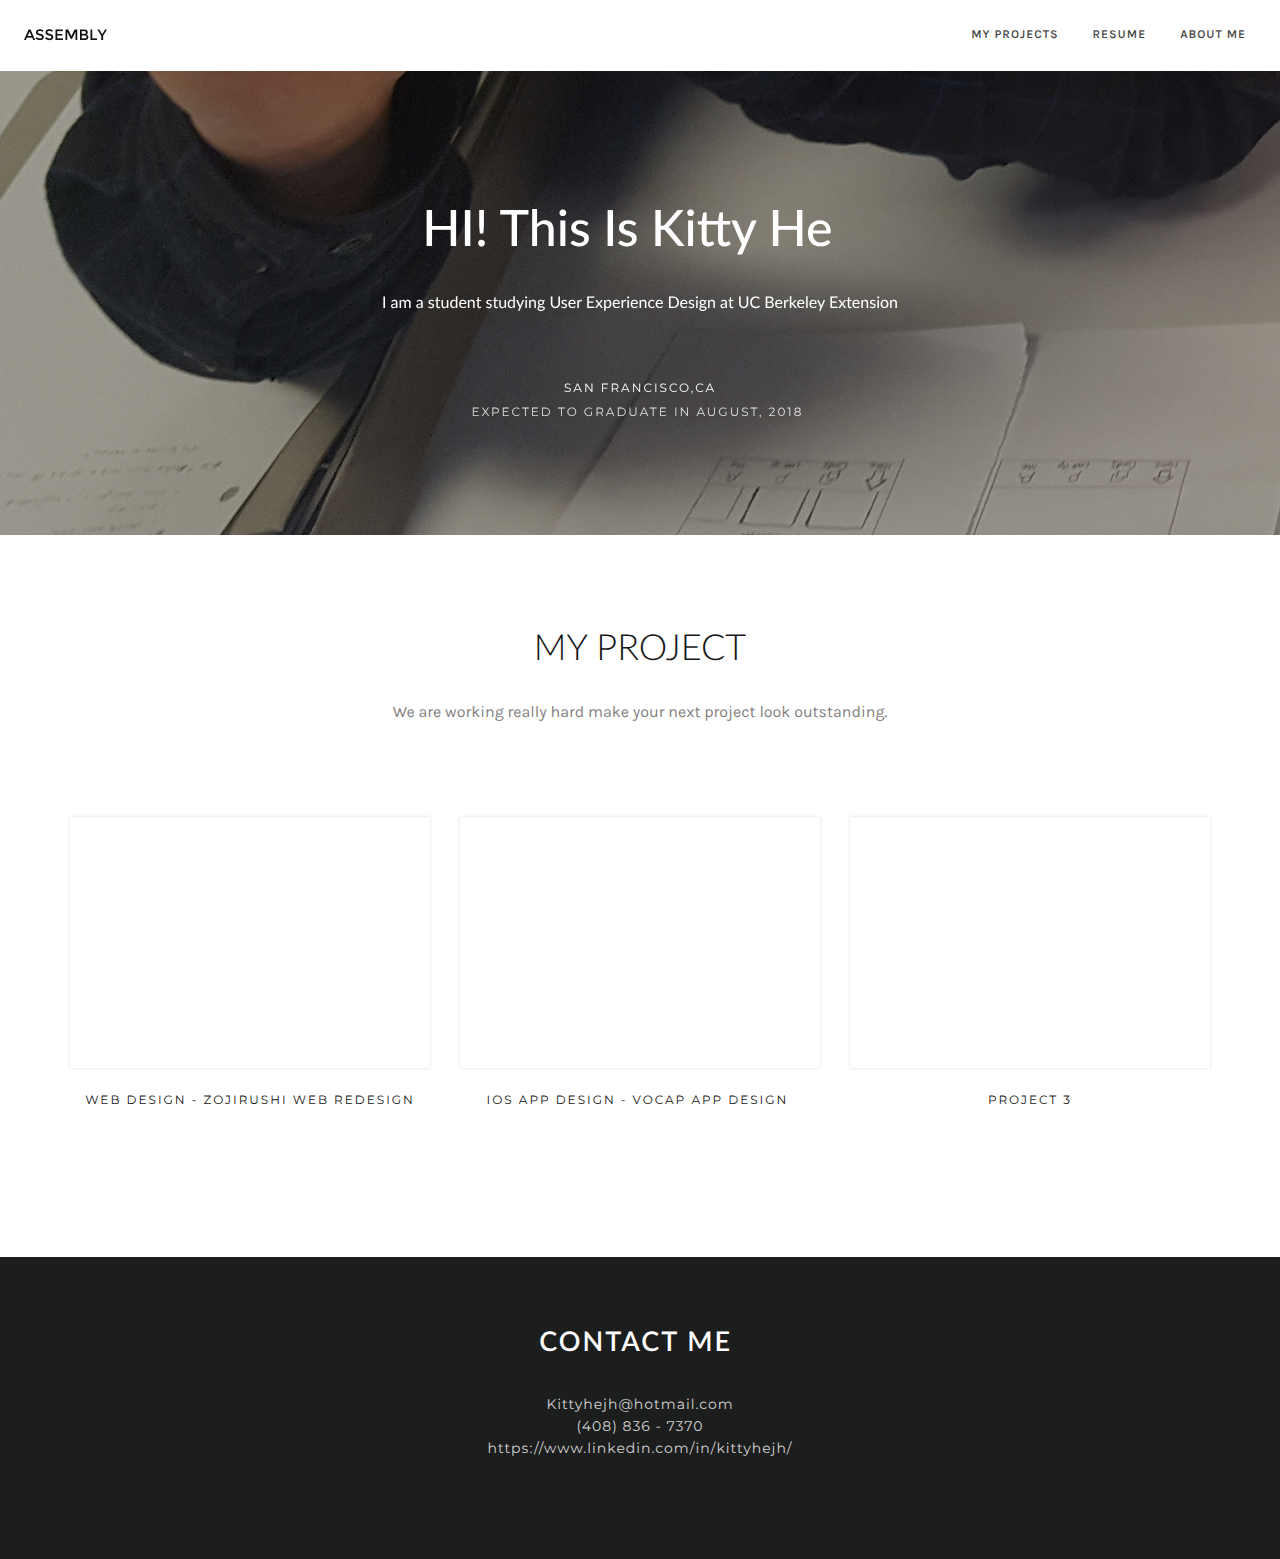
==== index.html @ 36c4c15c "[update]" ====
<!DOCTYPE html>
<html class="no-js" lang="en">
<head> 
  <meta charset="UTF-8">
  <meta content="IE=edge,chrome=1" http-equiv="X-UA-Compatible">
  <meta content="width=device-width, initial-scale=1, maximum-scale=1, user-scalable=0" name="viewport">
  <title>Your title</title>
  <!-- bootstrap css placed in /bootstrap folder -->
  <link rel="stylesheet" type="text/css" href="bootstrap/css/bootstrap.min.css" >
  <!-- animate.css for wow.js fonts -->
  <link rel="stylesheet" type="text/css" href="css/animate.css" >
  <!-- utility.css -->
  <link rel="stylesheet" type="text/css" href="css/utility.css">
  <!-- slideshow.css --> 
  <link rel="stylesheet" type="text/css" href="css/slideshow.css">
  <!-- style -->
  <link rel="stylesheet" type="text/css" href="css/style.css">
  <!-- usertweak -->
  <link rel="stylesheet" type="text/css" href="css/usertweak.css">
  <!-- custom code in below file -->
  <link rel="stylesheet" type="text/css" href="css/custom.css">
  <!-- ionicons -->
  <link rel="stylesheet" type="text/css" href="fonts/ionicons.css" >
  <!-- lightbox plugin -->
  <link rel="stylesheet" type="text/css" href="css/lightGallery.css" >
  <!-- google fonts --><link rel='stylesheet' type='text/css' href='https://fonts.googleapis.com/css?family=Montserrat%7CLato:400%7CMontserrat%7CKarla:400,700%7COswald:300,400%7CPlayfair+Display'>
 </head> 
 <body class='omg'> 


 <nav class="cntrl-nav navbar omg_component nav-light bg-white" style="display: block;">
    <div class="container-fluid">
      <!-- Brand and toggle get grouped for better mobile display -->

      <div class="navbar-header">
        <a class="navbar-toggle collapsed icon ion-navicon nav-collapse-icon" data-target="#mainmenu" data-toggle="collapse"></a> <a class="navbar-brand" href="index.html"><img alt="image" class="img-responsive" src="img/logob.png"></a>
      </div><!-- Collect the nav links, forms, and other content for toggling -->

      <div class="collapse navbar-collapse" id="mainmenu">
        <ul class="nav navbar-nav navbar-right">
         
          <li class="">
            <a href="#" class="">My projects&nbsp;</a>
          </li><li class="">
            <a href="#" class="">RESUME&nbsp;</a>
          </li><li class="">
            <a href="#" class="">aBOUT ME&nbsp;</a>
          </li>
        </ul>
      </div><!-- /.navbar-collapse -->
    </div><!-- /.container-fluid -->
  </nav>
 
 
 
 
 <section class="omg_component  color-white" style="position: relative; left: 0px; top: 0px;">
	<div class="bg-img parallax-content" style="background-image: url('img/user_uploads/1519805715-20171021_121331 (2).jpg');" data-omg-focuspoint-top="123.0625" data-omg-focuspoint-left="205" data-background="54% 67%" data-stellar-background-ratio="0.5">
		<div class="overlay">
			<div class="container">
			
				<div class="row">
				<div class="slideshow hide-dots" style=" left: 0px; top: 0px;"><div class="slide">
						
							<div class="col-md-8 padd-top-2x padd-bottom-2x  text-center col-md-offset-2">
							<h2 class="text-center title capitalize" data-gramm_id="84b1638e-0811-db4c-4275-2057fd412e77" data-gramm="true" spellcheck="false" data-gramm_editor="true" style="font-family: Lato; letter-spacing: 0px; text-decoration: none; font-size: 50px;">HI! this is Kitty He&nbsp;&nbsp;</h2><grammarly-btn><div class="_1BN1N Kzi1t _2DJZN" style="z-index: 2; transform: translate(722.073px, 155.48px);"><div class="_1HjH7"><div title="Protected by Grammarly" class="_3qe6h">&nbsp;</div></div></div></grammarly-btn>
								<p class="text-sm  padd-bottom-xs" data-gramm_id="9007f3a4-b893-a5bd-74d0-1919842782e5" data-gramm="true" spellcheck="false" data-gramm_editor="true" style="font-family: Lato;">I am a student studying User Experience Design at UC Berkeley Extension</p><grammarly-btn><div class="_1BN1N Kzi1t _2DJZN" style="z-index: 2; transform: translate(735px, 204px);"><div class="_1HjH7"><div title="Protected by Grammarly" class="_3qe6h">&nbsp;</div></div></div></grammarly-btn>
								<p class="" spellcheck="true">
									
								</p>
								<p class="hero-subtitle" style="font-family: Montserrat;">
									San francisco,ca</p>
								<p class="hero-subtitle color-primary" style="font-family: Montserrat;">expected to graduate in august, 2018&nbsp;</p>
							</div>
						</div></div><!-- slide ends -->
				</div><!-- Slideshow ends -->
			</div>
		</div>
	</div>
</section>
<section class="omg_component content-2" style="position: relative; left: 0px; top: 0px;">
	<div class="bg-color bg-white">
		<div class="container padd-top-lg padd-bottom-lg">
			<div class="row">
				<h1 class="title thin uppercase" style="opacity: 1; text-align: center; font-family: Lato; font-size: 36px; font-weight: 900; text-decoration: none;" data-gramm_id="3eb10cf6-737a-e6a6-a2b6-f8f303f35935" data-gramm="true" spellcheck="false" data-gramm_editor="true">
					MY PROJECT</h1><grammarly-btn class=""><div class="_1BN1N Kzi1t _2DJZN" style="z-index: 2; transform: translate(1140px, 52px);"><div class="_1HjH7"><div title="Protected by Grammarly" class="_3qe6h">&nbsp;</div></div></div></grammarly-btn>
				<p class="padd-bottom-sm color-primary text-sm" style="text-align: center;">
					We are working really hard make your next project look outstanding.
				</p>
				<div class="col-md-4 col-sm-6 padd-top-md padd-bottom-md">
					<div class="bg-img" style="background-image: url('img/user_uploads/1519878167-no_mockup_5.png');">
						<div class="overlay">
							<div class="padd-top-2x padd-bottom-2x text-center">
								<a href="#" class="btn btn-white-border">take a look</a>
							</div>
						</div>
					</div>
					<p class="hero-subtitle text-center padd-top-xs" data-gramm_id="60055e76-63b4-74d6-c6df-fe7982084c38" data-gramm="true" spellcheck="false" data-gramm_editor="true">						wEB DESign - zojirushi web redesign</p><grammarly-btn><div class="_1BN1N Kzi1t BD-0J _7_mnr _2DJZN" style="z-index: 2; transform: translate(362px, 319px);"><div class="_1HjH7"><div title="Protected by Grammarly" class="_3qe6h">&nbsp;</div></div></div></grammarly-btn>
				</div>

				<div class="col-md-4 col-sm-6 padd-top-md padd-bottom-md">
					<div class="bg-img" style="background-image: url('img/user_uploads/1519807940-Features mock up.png');">
						<div class="overlay">
							<div class="padd-top-2x padd-bottom-2x text-center">
								<a href="#" class="btn btn-white-border">take a look</a>
							</div>
						</div>
					</div>
					<p class="hero-subtitle text-center padd-top-xs" data-gramm_id="89f2f08a-dcc3-158c-8a35-2b46abb3e2f6" data-gramm="true" spellcheck="false" data-gramm_editor="true">IOS APP DESIGN - VOCAP APP DESIGN&nbsp;</p><grammarly-btn><div class="_1BN1N Kzi1t BD-0J _7_mnr _2DJZN" style="z-index: 2; transform: translate(362px, 319px);"><div class="_1HjH7"><div title="Protected by Grammarly" class="_3qe6h">&nbsp;</div></div></div></grammarly-btn>
				</div>

				<div class="col-md-4 col-sm-6 padd-top-md padd-bottom-md">
					<div class="bg-img" style="background-image:url('https://images.unsplash.com/photo-1453133451515-5ff7c1d0d63c?ixlib=rb-0.3.5&amp;q=80&amp;fm=jpg&amp;crop=entropy&amp;w=400&amp;fit=max&amp;s=8e29eb26ae7415b02c1d1af049595152')">
						<div class="overlay">
							<div class="padd-top-2x padd-bottom-2x text-center">
								<a href="#" class="btn btn-white-border">take a look</a>
							</div>
						</div>
					</div>
					<p class="hero-subtitle text-center padd-top-xs">
						Project 3
					</p>
				</div>
				
			</div>
		</div>
	</div>
</section>
<footer class="omg_component footer-2 color-white">

  <div class="bg-color bg-black">
  <div class="container text-center padd-top-lg padd-bottom-lg">
    <p class="hero-subtitle padd-bottom-xs" spellcheck="true" style="font-family: Lato; font-size: 27px; opacity: 1; font-weight: 600;">Contact Me&nbsp;</p>
    <div class="row">
      
      
      <div class="col-md-4 social">
        <p class="">
          
        </p>
        <p class="">
          
        </p>
        <p class="">
          
        </p>
      </div><p class="col-md-4   color-primary" spellcheck="true" style="text-align: center;  left: 0px; top: 0px; font-family: Montserrat; font-weight: 400; letter-spacing: 1px; font-size: 14px;">Kittyhejh@hotmail.com<br>(408) 836 - 7370<br>https://www.linkedin.com/in/kittyhejh/<br>&nbsp;</p>
    </div>
    </div>
  </div>
</footer>
    <!-- footer includes & scripts -->
    <script type="text/javascript" src="js/jquery.min.js"></script>
    <script type="text/javascript" src="bootstrap/js/bootstrap.min.js"></script>
    <!-- all plugins -->
    <script type="text/javascript" src="js/modernizer.js"></script>
    <script type="text/javascript" src="js/isMobile.js"></script>
    <script type="text/javascript" src="js/slick.js"></script>
    <script type="text/javascript" src="js/stellar.js"></script>

    <script type="text/javascript" src="js/imagesLoaded.js"></script>
    <script type="text/javascript" src="js/lightgallery.js"></script>
    <script type="text/javascript" src="js/masonry.js"></script>

    <script type="text/javascript" src="js/spectagram.js"></script>
    <script type="text/javascript" src="js/wow.js"></script>
    <script type="text/javascript" src="js/YTPlayer.js"></script>   
    <script type="text/javascript" src="js/jquery.validate.min.js"></script>
    <script type="text/javascript" src="js/jquery.validate.min.js"></script>
    <!-- or include all at once using
    <script type="text/javascript" src="js/plugins.min.js"></script>
   -->
    <!-- Google Maps -->
    <script src="https://maps.google.com/maps/api/js?key=AIzaSyAwckGaL3WGcnBFkXf02uhPa40MFUdOI94" type="text/javascript">
    </script>
    <!-- main.js -->
    <script type="text/javascript" src="js/main.js"></script>
  
</body>

</html>
---- css/utility.css ----
/*------------------------------------------------------------------
[Table of contents]

  1. HTML AN BODY FIXTURES
  2. Headings and Typographic Classes / .title, .uppercase etc
  3. Line heights and Letter spacing
  4. Navigation Menus
  5. Responsive paddings & Margins
  6. Containers and Alignments Tweaks
  7. Overlays
  8. Buttons , inputs and form elements
  9. Backgrounds and color Schemes
  10. Ken Burns Effect
  11. Parallax
  12. Local Full width BG Video
  13. Other Utility Classes
------------------------------------------------------------------*/
/*#####################[   B   E   G  I  N   ]###################*/

/*------------------------------------------------------------------

1 HTML AN BODY FIXTURES

------------------------------------------------------------------*/

html,body{
    height: 100%;
    width:100%;
    padding: 0;
    margin: 0;
    font-size: 15px;
    line-height: 22px;
    text-rendering:optimizeLegibility;
    text-rendering:geometricPrecision;
    font-smooth:always;
    font-smoothing:antialiased;
    -moz-font-smoothing:antialiased;
    -webkit-font-smoothing:antialiased;
    -webkit-font-smoothing:subpixel-antialiased;
    
    font-family: "Karla","Helvetica Neue", Helvetica, Arial, sans-serif;;

}
@media all and (max-width: 767px) {
    body{
        overflow-x:hidden;
    }
}
html,body,header,section,div{
    position: relative;
}
a {
    color: inherit;
    text-decoration: none;
    cursor: pointer;
    outline: 0
}
a:hover,
a:focus {
    color: unset;
    text-decoration: none;
    opacity: 1;
}

img{
    max-width: 100%;
}

body.pace-running{
    overflow: hidden!important;
}
body.pace-done{
     overflow-x: hidden; 
}
body.modal-open{
    overflow:hidden;
}

.z-5{
    z-index: 5;
}
/*------------------------------------------------------------------

2 Headings and Typographic Classes / .title, .uppercase etc

------------------------------------------------------------------*/
h1,h2,h3,h4,h5,h6{

    line-height: 1.3;

}
h1{
    font-size: 56px;

}


h2 {
    font-size: 40px;

}
h3 {
    font-size: 32px;
}
h4 {
    font-size: 24px;
}
h5 {
    font-size: 16px;

    font-weight: 400;
}
h6 {
    font-size: 12px;

    font-weight: 700;
}

.big {
    font-size: 72px;
}

.big2x {
    font-size: 100px;
}

.big3x {
    font-size: 130px;
}

.text-lg {
    font-size: 25px;
}
.text-md {
    font-size: 18px;
}
.text-sm {
    font-size: 16px;
}
.text-xs {
    font-size: 12px;
}
.text-xxs {
    font-size: 10px;
    line-height: 1.85em;
    text-transform: uppercase;
    letter-spacing: 1px;
}

@media only screen and (max-width: 486px) {
    .text-lg {
        font-size: 20px;
    }
}
@media all and (max-width: 767px) {
    h1 {
        font-size: 32px !important;
    }
    h2 {
        font-size: 32px !important;

    }
    h3 {
        font-size: 24px !important;

    }
    h4 {
        font-size: 18px;

    }
    h5 {
        font-size: 16px !important;

        font-weight: 400;
    }
    .big {
        font-size: 56px !important;
    }
    .big2x {
        font-size: 52px!important;
    }

    .big3x {
        font-size: 90px;
    }
}

/*
! Tip: used for applying title font for sections
*/

.title {
    font-family: "Oswald",sans-serif;
    word-break: break-word;
}
.uppercase{
    text-transform: uppercase;
}
.capitalize{
    text-transform: capitalize;
}
.lowercase{
    text-transform: lowercase;
}
/*
for icons
*/
.i-16{
    font-size: 24px;
}

.i-24{
    font-size: 24px;
}
.i-32{
    font-size: 24px;
}


.hero-subtitle,.hero-title{
    font-family: "Montserrat";
    text-transform: uppercase;
    line-height: 1.2;
    font-size: 12px;
    letter-spacing: 2px;
}
.hero-title {
    font-size: 18px;
    line-height: 1.5;
}
.font-playfair{
    font-family: 'Playfair Display';

}
.font-montserrat{
    font-family: 'Montserrat';
}
.font-karla{
    font-family: 'Karla';
}

.bold {
    font-weight: bold;
}
.light,
.thin{
    font-weight: 300!important;
}


@media all and (max-width: 756px) {
    .xs-text-left{
        text-align:left;
    }
    .xs-text-center{
        text-align: center;
    }
    .xs-text-right{
        text-align: right;
    }
    .xs-text-justify{
        text-align: justify;
    }
    .xs-pull-left{
        float: left!important;
    }
    .xs-pull-none{
        float: none!important;
    }
    .xs-pull-right{
        float: right!important;
    }
}
/*------------------------------------------------------------------

3. Line Heights & letterspacing

------------------------------------------------------------------*/
.line-height-1 {
    line-height: 1;
}

.line-height-2 {
    line-height:1.3
}

.line-height-3 {
    line-height:1.4
}

.line-height-4 {
    line-height:1.5
}

.line-height-5 {
    line-height:1.6
}

.line-height-6 {
    line-height:1.7
}

.line-height-7 {
    line-height:1.8
}
.line-height-8{
    line-height:1.9
}
.line-height-9{
    line-height:2
}

@media screen and (max-width: 568px) {
    .line-height-1 {
        line-height:1
    }

    .line-height-2 {
        line-height:1.1
    }

    .line-height-3 {
        line-height:1.2
    }

    .line-height-4 {
        line-height:1.3
    }

    .line-height-5 {
        line-height:1.4
    }
    .line-height-6 {
        line-height:1.5
    }
    .line-height-7 {
        line-height:1.6
    }
    .line-height-8{
        line-height:1.7
    }
    .line-height-9{
        line-height:1.8
    }
}
.letter-spacing-1{
    letter-spacing: 1px;
    margin-left: -1px;
}
.letter-spacing-2{
    letter-spacing: 2px;
    margin-left: -2px;
}
.letter-spacing-3{
    letter-spacing: 3px;
    margin-left: -3px;
}
.letter-spacing-4{
    letter-spacing: 4px;
    margin-left: -4px;
}
.letter-spacing-5{
    letter-spacing: 5px;
    margin-left: -5px;
}
.letter-spacing-6{
    letter-spacing: 6px;
    margin-left: -6px;
}

.letter-spacing-7{
    letter-spacing: 7px;
    margin-left: -7px;
}

.letter-spacing-8{
    letter-spacing: 8px;
    margin-left: -8px;
}

.letter-spacing-9{
    letter-spacing: 9px;
    margin-left: -9px;
}
/*------------------------------------------------------------------

4. Navigation Menus

------------------------------------------------------------------*/

/*
  NOTE: overriding the bootstrap menu and making it transparent
*/

.navbar {
    position: relative;
    border-radius:0;
    display: block;
    top: 0;
    left: 0;
    width: 100%;
    background-color: unset;
    background-image: unset;
    border: none;
    box-shadow: none;
    font-size: 12px;
    margin-bottom: 0;
    border-color: unset;
    z-index: 99;
    padding: 10px 0;
    transition: none!important;
}

.navbar-right {
    padding: 0 0 0 32px;
}
.navbar .navbar-collapse, .navbar .navbar-form {
    border-color: unset;
    /* background-color: #fff;*/

}
.navbar-nav li> a{

}
.navbar-collapse {
    padding-right: 15px;
    padding-left: 15px;
    overflow-x: visible;
    -webkit-overflow-scrolling: touch;
    border-top: none;
    -webkit-box-shadow: unset;
    box-shadow: unset;

}
.navbar a {
    font-size: 12px;
    text-transform: uppercase;
    transition: color 0.3s ease;
    -webkit-transition: color 0.3s ease;
    -moz-transition: color 0.3s ease;
    letter-spacing: 1px;
}
.navbar-collapse .navbar-nav>li>a{
    text-align:left;
    color: #fff;
}
.navbar .navbar-toggle {
    border-color: #161616;
    font-size: 26px;
    padding: 3px 8px;
}
.navbar.nav-dark .navbar-toggle{
    color: #fff;

}
.navbar.nav-dark a.navbar-toggle.collapsed.icon.ion-navicon.nav-collapse-icon {
    color: #fff;
}
.navbar.nav-dark a.navbar-toggle:focus, .navbar .navbar-toggle:hover{
    color: #fff;
}
.navbar .navbar-toggle:focus, .navbar .navbar-toggle:hover {
    background-color: unset;
}
.navbar-toggle {
    background-color: unset;
    border: unset;
}

.navbar .navbar-nav>.active>a, .navbar .navbar-nav>.active>a:focus, .navbar .navbar-nav>.active>a:hover {
    background-color:unset;
    color: unset;
}



.navbar.nav-dark .navbar-nav>li>a {
    color: #FFFFFF;
    font-weight: 600;
}
.navbar.nav-dark .navbar-nav>li>a:hover {
    color: #FFFFFF;
    opacity:0.8;
    font-weight: 600;
}

.navbar .navbar-nav>li>a:focus, .navbar .navbar-nav>li>a:hover {
    color: initial;
    background-color: unset;
}

.navbar.nav-dark .navbar-nav>li>a:focus, .navbar .navbar-nav>li>a:hover {
    color: #fff;
    background-color: unset;
}
.navbar-brand img {
    height: 100% ;
}

.navbar a.icon{
    font-size:14px;
}
.navbar .navbar-nav>.open>a, .navbar .navbar-nav>.open>a:focus, .navbar .navbar-nav>.open>a:hover {
    color: #fff;
    background-color: unset;
}
.navbar.has-scrolled a.navbar-toggle.collapsed.icon.ion-navicon.nav-collapse-icon ,
.navbar.nav-light a.navbar-toggle.collapsed.icon.ion-navicon.nav-collapse-icon {
    color: #1B1A1A;
}
.navbar.has-scrolled,
.navbar.nav-light{

    border-bottom: 1px solid transparent;
}
.navbar.has-scrolled .navbar-nav>li> a,
.navbar.nav-light .navbar-nav>li> a{
    color: #161616;
    opacity: 0.8;
    font-weight: 600;
}

.navbar.has-scrolled .navbar-nav>li> a:hover,
.navbar.nav-light .navbar-nav>li> a:hover{
    color: #161616;
    opacity: 1;
    font-weight: 600;
}

@media (max-width: 768px){
    .navbar.has-scrolled  .navbar-nav>li> a
        {
            color: #fafafa;
            opacity: 0.8;
            font-weight: 600;
        }

    .navbar.has-scrolled  .navbar-nav>li> a:hover
        {
            color: #fff;
            opacity: 1;
            font-weight: 600;
        }
}


.navbar.has-scrolled .navbar-toggle ,
.navbar.nav-light .navbar-toggle {
    border-color: #1D1B1B;
    color: #191818;
}
.navbar.has-scrolled .navbar-nav>li>a:focus, .navbar .navbar-nav>li>a:hover ,
.navbar.nav-light .navbar-nav>li>a:focus, .navbar .navbar-nav>li>a:hover {
    color: #313030;
    background-color: unset;
}
.navbar.has-scrolled{
    padding: 0;
    position: fixed;
    top: 0px;
    background-color: #fff;
    border-bottom: 1px solid #EAEAEA!important;
    transition: initial;
}
.navbar.has-scrolled>div{
    padding: 5px 15px;
}
.navbar  .navbar-brand.logo-sticky{
    display: none;
}
.navbar.has-scrolled .navbar-brand:not(.logo-sticky){
    display: none;
}

.navbar.has-scrolled  .navbar-brand.logo-sticky{
    display: block;
}

.shadow-z1{
    box-shadow: 0 0px 5px 0 rgba(0,0,0,0.26);
}
.shadow-z2{
    -webkit-box-shadow: 0px 0px 10px 0px rgba(0, 0, 0, 0.2);
    -moz-box-shadow: 0px 0px 10px 0px rgba(0, 0, 0, 0.2);
    box-shadow: 0px 0px 10px 0px rgba(0, 0, 0, 0.2);
}
.shadow-z3 {
    -webkit-box-shadow: 0px 0px 4px 0px rgba(0, 0, 0, 0.2);
    -moz-box-shadow: 0px 0px 4px 0px rgba(0, 0, 0, 0.2);
    box-shadow: 0px 0px 4px 0px rgba(0, 0, 0, 0.2);
}

.navbar-transparent{
    background-color: transparent;
    border-bottom: 1px solid rgba(255, 255, 255, 0.2);
    position: absolute;
    padding: 5px;
}


.navbar-header{
    position: relative;
    z-index: 1;
}
.nav-center {

    position: absolute;
    left: 45%;
}

.navbar .navbar-brand {
    padding: 10px;
}
.nav-collapse-icon{
    font-size: 26px!important;
}
@media (max-width: 767px) {
    .nav-center {
        position: unset;
        left: unset;
    }
    .navbar .navbar-collapse{
        background-color:#202020;
    }
    .navbar.nav-light .navbar-nav>li> a{
        color: #fff;
        opacity: 0.8;
        font-weight: 600;
    }

    .navbar.nav-light .navbar-nav>li>a:hover,
    .navbar.nav-light .navbar-nav>li>a:focus {
        opacity: 1;
        color: #fff;
    }


}
/*!
 * navbar!3 - Yet another megamenu for Bootstrap 3
 * http://geedmo.github.com/navbar3
 * 
 * @geedmo - Licensed under the MIT license
 */
.navbar .nav,
.navbar .collapse,
.navbar .dropup,
.navbar .dropdown {
    color:#909090;
    position: relative;

}
.navbar .open a.dropdown-toggle {
    background-color: transparent;
    color: unset;
}
.navbar .divider{
    background-color: rgba(250, 250, 250, 0.05);
}
.navbar .container {
    position: relative;
}
.navbar .dropdown-menu {
    left: auto;
    border: 0;
    box-shadow: none;
    background-color: #2B2B2B;
    color: #fff;
    border-radius: 0;
    color: #FFF9F9;
    position: absolute;
}

.navbar .dropdown-menu>li>a{
    color:#fff;
    padding:10px 15px;
    font-weight: 600;
    opacity: 0.5;
}
.navbar .dropdown-menu>li>a:focus,
.navbar .dropdown-menu>li>a:hover{
    opacity: 1;
    background-color:unset;

}
.navbar .mega-content {
    padding-top: 5px;
}
.navbar .mega-content li{

    transition: color 0.3s ease;

    -webkit-transition: color 0.3s ease;

    -moz-transition: color 0.3s ease;

    color: #fff;

    padding: 6px 5px;

    opacity: 0.5;
}

.navbar .mega-content li:hover{
    opacity:1;
}
@media (max-width: 767px) {
    .navbar .mega-content {
        padding: 0px 0px;
        height: 300px;
        overflow-y: scroll;
        overflow-x: hidden;
    }
    .navbar .navbar-nav .open .dropdown-menu>li>a {
        color: #ECE7E7;
    }
    .navbar .navbar-nav .open .dropdown-menu>li>a:hover {
        color: #ECE7E7;
    }
}
.navbar .dropdown.navbar-fw .dropdown-menu {
    left: 0;
    right: 0;
    border: 0;
    box-shadow: none;
    background-color: #2C2A2A;
    color: #fff;
    border-radius: 0;
}
.nav-center-style{

    height: 55px;
    max-height: 55px;
    line-height: 53px;
}
.menu {
    height: 55px;
    font-family: 'Karla', "Helvetica Neue", Helvetica, Arial, sans-serif;
    list-style: none;
    margin-bottom: 0;
    font-weight: 700;
}
.menu > li {
    margin-right: 32px;
    float: left;
    position: relative;
    transition: color 0.3s ease;
    -webkit-transition: color 0.3s ease;
    -moz-transition: color 0.3s ease;
    opacity: 1;
}
.menu li a {
    font-size: 11px;
    text-transform: uppercase;
    font-weight: bold;
    letter-spacing: 2px;
    color: #333333;
}

.nav-bar a {
  display: inline-block;
  height: 55px;
}
.logo {
  max-height: 60%;
}
.shadow-z4{
  box-shadow: 0 0 8px rgba(0,0,0,.1);
    -webkit-box-shadow: 0 0 8px rgba(0,0,0,.1) 0 8px rgba(0,0,0,.4);
    -moz-box-shadow: 0 0 8px rgba(0,0,0,.1) 0 8px rgba(0,0,0,.4);
    box-shadow: 0 0 8px rgba(0,0,0,.1) 0 8px rgba(0,0,0,.4);
}
/*------------------------------------------------------------------

5. Responsive paddings & Margins

------------------------------------------------------------------*/

.padd-top-xxs {
    padding-top:16px
}

.padd-bottom-xxs {
    padding-bottom:16px;
}
.padd-top-xs {
    padding-top:26px
}

.padd-bottom-xs {
    padding-bottom:26px
}

.padd-top-sm {
    padding-top:35px;
}
.padd-bottom-sm {
    padding-bottom:35px;
}

.padd-top-md {
    padding-top:48px;
}
.padd-bottom-md {
    padding-bottom:48px;
}

.padd-top-lg {
    padding-top:68px;
}
.padd-bottom-lg {
    padding-bottom:68px;
}

.padd-top-2x {
    padding-top:104px;
}
.padd-bottom-2x {
    padding-bottom:104px;
}

.padd-top-3x  {
    padding-top:150px;
}
.padd-bottom-3x {
    padding-bottom:150px;
}

.padd-top-4x {
    padding-top:184px;
}
.padd-bottom-4x {
    padding-bottom:184px;
}

.padd-top-5x  {
    padding-top:240px;
}
.padd-bottom-5x {
    padding-bottom:240px;
}


@media (max-width: 767px) {
    html,body,.text-right,.text-left {
        text-align:center
    }

    .padd-top-xs  {
        padding-top:16px;
    }
    .padd-bottom-xs {
        padding-bottom:16px;
    }


    .padd-top-sm {
        padding-top:20px;
    }
    .padd-bottom-sm {
        padding-bottom:20px;
    }

    .padd-top-md  {
        padding-top:32px
    }
    .padd-bottom-md {
        padding-bottom:32px
    }

    .padd-top-lg {
        padding-top:41px
    }
    .padd-bottom-lg {
        padding-bottom:41px
    }

    .padd-top-2x {
        padding-top:72px
    }
    .padd-bottom-2x {
        padding-bottom:72px
    }

    .padd-top-3x {
        padding-top:80px
    }
    .padd-bottom-3x {
        padding-bottom:80px
    }

    .padd-top-4x  {
        padding-top:96px
    }
    .padd-bottom-4x {
        padding-bottom:96px
    }

    .padd-top-5x  {
        padding-top:128px;
    }
    .padd-bottom-5x {
        padding-bottom:128px;
    }
}

.no-padding {
    padding:0
}
.no-padding-lr{
    /* padding-left:0; */
    /* padding-right: 0; */
}
.no-margin{
    margin: 0;
}
.m-auto{
    margin: auto;
}
.no-margin-tb{
    margin-top: 0;
    margin-bottom: 0;
}

.margin-top-xs{
    margin-top: 10px;
}
.margin-top-md{
    margin-top: 20px;
}
.m-left-5{
    margin-left: 5px;
}
.m-right-5{
    margin-right: 5px;
}
.m-left-10{
    margin-left: 10px;
}
.m-right-10{
    margin-right: 10px;
}

/*------------------------------------------------------------------

6. Containers, Alignments Tweaks & Gutters

------------------------------------------------------------------*/

/* Heights */
.full-height {
    height: 100%;
}
.full-height-portfolio{
    height: 100%;/*this is for portfolio background-images*/
}
.height-50 {
    height: 50%;
    min-height: 300px;
}

.height-vh100{
    height: 100vh;
}

.height-vh75{
    height: 75vh;
}

.height-vh50{
    height: 50vh;
}

.height-vh40{
    height: 40vh;
    min-height: 200px;
}
.height-vh30{
    height: 30vh;
    min-height: 150px;
}
.height-vw50{
    height: 50vw;
}

.height-vw35{
    height: 35vw;
}
.full-width{
    width:100%;
}
.width-450{
    /*for modals*/ 
    max-width: 500px;

}
.inner {
    width:70%;
    margin:0 auto;
    padding:0
}

@media only screen and (max-width: 959px) {
    .inner {
        width:90%
    }
}
/* Smaller than standard 960 (devices and browsers) */
@media only screen and (max-width: 400px) {
    .inner {
        width:100%
    }
}

.v-align {
    position:relative;
    top:0;
    right:0;
    height:100%;
    bottom:0;
    left:0;
    display:table;
    width:100%
}


.v-align > .h-align {
    height:100%;
    width:100%;
    display:table-cell;
    vertical-align: middle;
    text-align: center;
}
.v-middle{
    vertical-align: middle!important;
}
.v-top{
    vertical-align: top!important;
}
.v-bottom{
    vertical-align: bottom!important;
}
.h-center{
    text-align:center!important;
}
.h-left{
    text-align:left!important;
}
.h-right{
    text-align:right!important;
}

.h-align {
    -moz-box-sizing:border-box;
    box-sizing:border-box;
    display:inline-block;
    text-align: center;
}

/*V-ALign*/
.v-align-flex {
    display: -webkit-flex;
    display: -moz-flex;
    display: -ms-flexbox;
    display: flex;
    align-items: center;
    -webkit-align-items: center;
    justify-content: center;
    -webkit-justify-content: center;
    flex-direction: row;
    -webkit-flex-direction: row;
}
@media all and (max-width: 990px) {
    .v-align-flex {
        display: block !important;
    }
}
.v-align-flex-column {
    display: -webkit-flex;
    display: -moz-flex;
    display: -ms-flexbox;
    display: flex;
    align-items: center;
    -webkit-align-items: center;
    flex-direction: initial;
    -webkit-flex-direction: initial;
}
.disable-select {
    -webkit-touch-callout: none;
    -webkit-user-select: none;
    -khtml-user-select: none;
    -moz-user-select: none;
    -ms-user-select: none;
    user-select: none;
}
@media all and (max-width: 990px) {
    .v-align-children {
        display: block !important;
    }
}

.gutter{
    padding: 20px 40px;
}
.gutter-02{
    padding: 40px 100px;
}

.gutter-03{
    padding:0 5% ;
}
.gutter-04{
    padding: 20px 40px;
}
.gutter-05{
    padding: 40px;
}
.gutter-06{
    padding:0 8%;
}
.gutter-07{
    padding: 40px 120px;
}
@media (max-width: 768px) {
    .gutter{
        padding: 0px;
    }
.gutter-06{
    padding:0;
}
}

@media all and (max-width: 756px) {
    .gutter-02,.gutter-07{
        padding: 8px;
    }
    .gutter-03{
        padding: 0;
    }
    .gutter-04{
        padding: 15px;
    }
}

/*------------------------------------------------------------------

7. Overlays

------------------------------------------------------------------*/
.overlay{
    height: 100%;
    width: 100%;
    background-color: rgba(0,0,0,0.3);
    overflow: hidden;
}
.overlay-gradient {
    height: 100%;
    width: 100%;
    background: url([data-uri]);
    background: -moz-linear-gradient(left,rgba(20,16,17,.8) 0,rgba(20,16,17,.28) 59%,rgba(20,16,17,.09) 84%,rgba(20,16,17,.01) 99%,rgba(255,255,255,0) 100%);
    background:-webkit-gradient(linear,left top,right top,color-stop(0,rgba(20,16,17,.8)),color-stop(59%,rgba(20,16,17,.28)),color-stop(84%,rgba(20,16,17,.09)),color-stop(99%,rgba(20,16,17,.01)),color-stop(100%,rgba(255,255,255,0)));
    background: -webkit-linear-gradient(left,rgba(20,16,17,.8) 0,rgba(20,16,17,.28) 59%,rgba(20,16,17,.09) 84%,rgba(20,16,17,.01) 99%,rgba(255,255,255,0) 100%);
    background: -o-linear-gradient(left,rgba(20,16,17,.8) 0,rgba(20,16,17,.28) 59%,rgba(20,16,17,.09) 84%,rgba(20,16,17,.01) 99%,rgba(255,255,255,0) 100%);
    background: -ms-linear-gradient(left,rgba(20,16,17,.8) 0,rgba(20,16,17,.28) 59%,rgba(20,16,17,.09) 84%,rgba(20,16,17,.01) 99%,rgba(255,255,255,0) 100%);
    background: linear-gradient(to right,rgba(20,16,17,.8) 0,rgba(20,16,17,.28) 59%,rgba(20,16,17,.09) 84%,rgba(20,16,17,.01) 99%,rgba(255,255,255,0) 100%);
    filter: progid:DXImageTransform.Microsoft.gradient( startColorstr='#cc141011', endColorstr='#00ffffff', GradientType=1 );
}

.overlay-shade {
    background-image: linear-gradient(to bottom,transparent 0,#000 130%);
    background-repeat: repeat-x;
    filter: progid:DXImageTransform.Microsoft.gradient(startColorstr='#00000000', endColorstr='#ff000000', GradientType=0)
}
/*------------------------------------------------------------------

8. Buttons , inputs and form elements

------------------------------------------------------------------*/

.btn {

    font-family: "Montserrat",sans-serif;

    letter-spacing: 1px;

    padding: 12px 32px;

    transition: all 0.3s cubic-bezier(0.25, 0.57, 0.46, 0.88);

    -webkit-transition: all 0.3s cubic-bezier(0.25, 0.57, 0.46, 0.88);

    -ms-transition: all 0.3s cubic-bezier(0.25, 0.57, 0.46, 0.88);

    -moz-transition: all 0.3s cubic-bezier(0.25, 0.57, 0.46, 0.88);

    font-size: 11px;

    opacity: 1 !important;
    text-transform: uppercase;
    border-radius: 0;
}
.btn-primary {
    color: #fff;
    background-color: #0A0A0A;
    border-color: #171515;
}
.btn-primary.active, .btn-primary.focus, .btn-primary:active, .btn-primary:focus, .btn-primary:hover, .open>.dropdown-toggle.btn-primary {
    color: #fff;
    background-color: #252627;
    border-color: #020202;
}
.btn.active.focus, .btn.active:focus, .btn.focus, .btn:active.focus, .btn:active:focus, .btn:focus ,.btn.focus, .btn:focus, .btn:hover
{
    outline: none!important;
}

.btn.btn-lg{
    min-width: 170px;
    letter-spacing: 2px;
    padding: 20px 42px;
}
.btn.btn-md{
    min-width: 170px;
    letter-spacing: 2px;
    padding: 15px 42px;
}

.btn-pill{
    border-radius: 40px!important;
}

.btn-black
{
    color: #FFF !important;
    background-color: #1c1d1d;
    border: none;
    letter-spacing: 1px;
    text-transform: uppercase;
    border-radius: 0;
}

.btn-black-border{

    letter-spacing: 1px;
    text-transform: uppercase;
    border: 2px solid #161616;
    color: #161616;
    background-color: transparent;
}
.btn-black-border:hover{

    color: #FFF;
    background-color: #1c1d1d;
}
.btn-black:hover {
    background: #4D4E4D;
    color: #fff!important;
}

.btn-white{
    background-color: #fff;
    color: #161616!important;
}
.btn-white:hover{
    background-color: #333;
    color: #fff!important;
}
.btn-white-border {
    border: 2px solid #FFF;
    color: #FFF !important;
    border-radius: 0;
    background-color: transparent;
    text-transform: uppercase;
}
.btn-white-border:hover {
    background-color: #FFF;
    color: #000 !important;
}
/* Input Field */
.input-field {
    display: block;
    width: 100%;
    border: none;
    font-size: 14px;
    padding: 12px 12px;
    border-radius: 0;
    background-color: #f5f5f5;
    -webkit-box-shadow: inset 0 0px 1px rgba(0,0,0,.075);
    box-shadow: inset 0 0px 1px rgba(0,0,0,.075);
    min-height: 54px;

    transition: border-color 0.3s ease;

    -webkit-transition: border-color 0.3s ease;

    -ms-transition: border-color 0.3s ease;

    -moz-transition: border-color 0.3s ease;
}
.input-field:focus {
    border: unset;
    outline: 0;
    -webkit-box-shadow: inset 0 0px 1px rgba(0,0,0,.075);    box-shadow: inset 0 0px 1px rgba(0,0,0,.075);
    box-shadow:inset 0 0px 1px rgba(0,0,0,.075);    box-shadow: inset 0 0px 1px rgba(0,0,0,.075);
}

/*
switch checkbox
*/
.toggle {
  position: absolute;
  margin-left: -9999px;
  visibility: hidden;
}

input.toggle + label {
  display: inline-block;
  position: relative;
  cursor: pointer;
  outline: none;
  -webkit-user-select: none;
  -moz-user-select: none;
  -ms-user-select: none;
  user-select: none;
  padding: 2px;
  width: 60px;
  height: 30px;
  background-color: #dddddd;
  -webkit-border-radius: 60px;
  -moz-border-radius: 60px;
  -ms-border-radius: 60px;
  -o-border-radius: 60px;
  border-radius: 60px;
}
input.toggle + label:before, input.toggle + label:after {
  display: block;
  position: absolute;
  top: 1px;
  left: 1px;
  bottom: 1px;
  content: "";
}
input.toggle + label:before {
  right: 1px;
  background-color: #f1f1f1;
  -webkit-border-radius: 60px;
  -moz-border-radius: 60px;
  -ms-border-radius: 60px;
  -o-border-radius: 60px;
  border-radius: 60px;
  -webkit-transition: background 0.4s;
  -moz-transition: background 0.4s;
  -o-transition: background 0.4s;
  transition: background 0.4s;
}
input.toggle + label:after {
  width: 28px;
  background-color: #fff;
  -webkit-border-radius: 100%;
  -moz-border-radius: 100%;
  -ms-border-radius: 100%;
  -o-border-radius: 100%;
  border-radius: 100%;
  -webkit-box-shadow: 0 2px 5px rgba(0, 0, 0, 0.3);
  -moz-box-shadow: 0 2px 5px rgba(0, 0, 0, 0.3);
  box-shadow: 0 2px 5px rgba(0, 0, 0, 0.3);
  -webkit-transition: margin 0.4s;
  -moz-transition: margin 0.4s;
  -o-transition: margin 0.4s;
  transition: margin 0.4s;
}
input.toggle:checked + label:before {
  background-color: #1C1D1D;
}
input.toggle:checked + label:after {
  margin-left: 30px;
}
input.toggle:disabled + label {
    cursor: not-allowed!important;
}
input.toggle:disabled + label:before{
    opacity: 0.6
}
input.toggle:disabled + label:after{
    background-color: #f1f1f1;
}

/*
Range Slider
*/
input[type=range] {
    /*removes default webkit styles*/
    -webkit-appearance: none;
    /*fix for FF unable to apply focus style bug */
    border: 1px solid transparent;
    /*required for proper track sizing in FF*/
    width: 300px;
}
input[type=range]::-webkit-slider-runnable-track {
    width: 300px;
    height: 5px;
    background: #ddd;
    border: none;
    border-radius: 3px;
}
input[type=range]::-webkit-slider-thumb {
    -webkit-appearance: none;
    border: none;
    height: 16px;
    width: 16px;
    border-radius: 50%;
    background: #161616;
    margin-top: -4px;
}
input[type=range]:focus {
    outline: none;
}
input[type=range]:focus::-webkit-slider-runnable-track {
    background: #ccc;
}

input[type=range]::-moz-range-track {
    width: 300px;
    height: 5px;
    background: #ddd;
    border: none;
    border-radius: 3px;
}
input[type=range]::-moz-range-thumb {
    border: none;
    height: 16px;
    width: 16px;
    border-radius: 50%;
    background: #161616;
}

/*hide the outline behind the border*/
input[type=range]:-moz-focusring{
    outline: 1px solid transparent;
    outline-offset: -1px;
}

input[type=range]::-ms-track {
    width: 300px;
    height: 5px;
    /*remove bg colour from the track, we'll use ms-fill-lower and ms-fill-upper instead */
    background: transparent;
    /*leave room for the larger thumb to overflow with a transparent border */
    border-color: transparent;
    border-width: 6px 0;
    /*remove default tick marks*/
    color: transparent;
}
input[type=range]::-ms-fill-lower {
    background: #777;
    border-radius: 10px;
}
input[type=range]::-ms-fill-upper {
    background: #ddd;
    border-radius: 10px;
}
input[type=range]::-ms-thumb {
    border: none;
    height: 16px;
    width: 16px;
    border-radius: 50%;
    background: #161616;
}
input[type=range]:focus::-ms-fill-lower {
    background: #888;
}
input[type=range]:focus::-ms-fill-upper {
    background: #ccc;
}

/*
Radio
 */
.radio {
  padding-left: 20px; 
}
.radio label {
    display: inline-block;
    position: relative;
    padding-left: 5px;
    font-weight: 700;
}
.radio label::before {
    content: "";
    display: inline-block;
    position: absolute;
    width: 19px;
    height: 19px;
    left: 0px;
    margin-left: -19px;
    margin-top: 4px;
    border: 1px solid #c7c7c1;
    border-radius: 50%;
    background-color: #fff;
    -webkit-transition: border 0.15s ease-in-out;
    -o-transition: border 0.15s ease-in-out;
    transition: border 0.15s ease-in-out;
}
.radio label::after {
    display: inline-block;
    position: absolute;
    content: " ";
    width: 15px;
    height: 15px;
    left: 3px;
    top: 6px;
    margin-left: -20px;
    border-radius: 50%;
    background-color: #555;
    -webkit-transform: scale(0, 0);
    -ms-transform: scale(0, 0);
    -o-transform: scale(0, 0);
    transform: scale(0, 0);
    -webkit-transition: -webkit-transform 0.1s cubic-bezier(0.8, -0.33, 0.2, 1.33);
    -moz-transition: -moz-transform 0.1s cubic-bezier(0.8, -0.33, 0.2, 1.33);
    -o-transition: -o-transform 0.1s cubic-bezier(0.8, -0.33, 0.2, 1.33);
    transition: transform 0.1s cubic-bezier(0.8, -0.33, 0.2, 1.33);
}
.radio input[type="radio"] {
    opacity: 0;
    z-index: 1;
}
.radio input[type="radio"]:focus + label::before {
    outline:none;
}
.radio input[type="radio"]:checked + label::after {
    -webkit-transform: scale(1, 1);
    -ms-transform: scale(1, 1);
    -o-transform: scale(1, 1);
    transform: scale(1, 1); }
    .radio input[type='radio']:checked + label {
    color: #000;
}

/*Accordion */
.panel-group .panel {
    margin-bottom: 0;
    border-radius: 0;
}

.video-icon {
    border-radius: 64px;
    border: 3px solid #fff;
    display: inline-block;
    height: 84px;
    width: 84px;
    line-height: 68px;
}
.video-icon:before {
    content: "";
    display: inline-block;
    border-bottom: 10px solid transparent;
    border-left: 16px solid #fff;
    border-top: 10px solid transparent;
    height: 0;
    margin-left: 7px;
    width: 0;
    margin-top: 30px;
}

/* Video PLay*/
.video-icon-border {
    border-radius: 64px;
    border: 3px solid #fff;
    display: inline-block;
    height: 64px;
    width: 64px;
    text-align: center;
}
.video-icon-border .icon {
    display: inline-block;
    font-size: 25px;
    margin-left: 3px;
    padding-top: 18px;
}

.video-fill-icon > div {
    padding: 21px;
}
.video-fill-icon span.font-montserrat  {
    font-size: 10px;
    opacity: 0.8;
    text-transform: uppercase;
}



/*------------------------------------------------------------------

9. Backgrounds and color Schemes

------------------------------------------------------------------*/
.bg-img {
    background-size: cover;
    background-position: center;
}

.bg-fixed{
    background-attachment: fixed;
}

.bg-repeat{
    background-repeat: repeat!important;
    background-size: inherit;
}

.bg-black{
    background-color: #1c1d1d;
}

.bg-black00{
    background-color: #101010;
}
.bg-black-01{
    background-color: #2B2B2B;
}
.bg-black-02{
    background-color: #363636;
}

.bg-black-03{
    background-color: #121212;
    color: #FAFAFA;
}
.bg-black-04{
    background-color: #0F0F0F;
}

.bg-black00,
.bg-black-01,
.bg-black-03,
.bg-black
{
    color:#fff;
}

.bg-black00 a,
.bg-black-01 a,
.bg-black-03 a,
.bg-black a{
    color:#fff;
}

.hr,
.bg-black00 .hr,
.bg-black-01 .hr,
.bg-black-03 .hr,
.bg-black .hr
{
    background-color: rgba(162, 153, 153, 0.68);
}

.bg-white {
    background-color: #fff;
}
.bg-white{
    color: #161616;
}
.bg-transparent{
    background-color: transparent;
}

.bg-white .hr,
.bg-skin .hr{
    background-color: rgba(203, 203, 203, 0.5);
}
.bg-grey{
    background-color: rgba(240, 240, 240, 0.27);
    color: #333;
}
.bg-grey-01{
    background-color: #F7F7F7;
    color: #333;
}
.bg-grey-01 .color-primary,
.bg-grey .color-primary{
    color: #999
}
.bg-blue{
    background-color: #1F4BA4;
}
.bg-orange{
    background-color: #FF5252;
}
.bg-green{
    background-color: #4FB19A;
}
.bg-pink{
    background-color: #FBEBEC;
}
.bg-blue-01{
    background-color: #B2DDF0;
}
.bg-gold{
    background-color: #b69853;

}
.bghover{
    /*background easing for hover*/
    transition: background 0.2s linear;
}

.bghoverimg .hoverimg{
    opacity: 0;
    background-size: cover;
    transition: opacity 0.9s ease;

}
.bghoverimg:hover .hoverimg{
    /*background easing for hover*/
    opacity: 1;
    transition: opacity 0.9s ease;

}
.bghover-blue:hover{
    background-color: #1F4BA4;
    color: #fff;
}
.bghover-orange:hover{
    background-color: #FF5252;
    color: #fff;
}
.bghover-green:hover{
    background-color: #4FB19A;
    color: #fff;
}
.bghover-pink:hover{
    background-color: #FBEBEC;
    color: #fff;
}
.bghover-blue-01:hover{
    background-color: #70B9B5;
    color: #fff;
}
.bghover-gold:hover{
    background-color: #B0966C;


}

.bghover-grey:hover{
    background-color: #F0F0F0;
    color: #ddd;

}


.color-primary{
    color: #828080;
}
.bg-black00 .color-primary,
.bg-black-01 .color-primary,
.bg-black-03 .color-primary,
.bg-black .color-primary
{
    color: rgb(165, 163, 163);
}


.color-gold{
    color: #b69853;
}
.color-white,
.bg-black00 ,
.bg-black-01 ,
.bg-black-03 ,
.bg-black  {
    color: #fff;
}
.color-white .color-primary{
    color: rgba(255, 255, 255, 0.82);
}
.color-black .color-primary{
    color: rgba(34, 34, 34, 0.6)
}
.color-grey{
    color: #B6B6B6;
}

/*------------------------------------------------------------------

10. Ken Burns Effect

------------------------------------------------------------------*/
/*
used in demo-wedding
*/

.burns-effect {
    -webkit-backface-visibility: hidden;
}
.burns-effect .bg-img {
    animation: kenBurns 55s ease-out infinite alternate;
    -webkit-animation: kenBurns 55s ease-out infinite alternate;
}
@keyframes kenBurns {
    from {
        transform: scale(1);
        -webkit-transform: scale(1);
    }
    to {
        transform: scale(1.4);
        -webkit-transform: scale(1.4);
    }
}
@-webkit-keyframes kenBurns {
    from {
        transform: scale(1);
        -webkit-transform: scale(1);
    }
    to {
        transform: scale(1.3);
        -webkit-transform: scale(1.3);
    }
}
.burns-effect .absolute{
    height: 100%;
    width: 100%;
    top:0;
}


.color-slider-effect{
    overflow: hidden;
}
.color-slider-effect:hover .placeholder {
    opacity: 1;
}
.color-slider-effect:hover .bg-color {
    -webkit-transform: scale(1,1);
    -moz-transform: scale(1,1);
    -o-transform: scale(1,1);
    transform: scale(1,1);
}
.color-slider-effect .content{
    opacity: 0;
        z-index: 3;
}
.color-slider-effect  .placeholder {
    width: 100%;
    height: 100%;
    position: absolute;
    z-index: 2;
    text-align: center;
    padding: 5%;
    cursor:pointer;
}

.color-slider-effect  .bg-color {
    position: absolute;
    z-index: 2;
    width: 100%;
    height: 100%;
    top: 0;
    left: 0;
-webkit-transition: transform 550ms cubic-bezier(1.000, 0.000, 0.000, 1.000); 
   -moz-transition: transform 550ms cubic-bezier(1.000, 0.000, 0.000, 1.000); 
     -o-transition: transform 550ms cubic-bezier(1.000, 0.000, 0.000, 1.000); 
        transition: transform 550ms cubic-bezier(1.000, 0.000, 0.000, 1.000); /* easeInOutExpo */
    -webkit-transform-origin: left 0;
    -moz-transform-origin: left 0;
    -o-transform-origin: left 0;
    transform-origin: left 0;
    -webkit-transform: scale(0,1);
    -moz-transform: scale(0,1);
    -o-transform: scale(0,1);
    transform: scale(0,1);

}
.color-slider-effect  .bg-color.fly-right{
    -webkit-transform-origin: right 0;
    -moz-transform-origin: right 0;
    -o-transform-origin: right 0;
    transform-origin: right 0;
}



.color-slider-effect:hover .content {
    transform: translate3d(0,0,0);
        -webkit-transition: opacity 300ms ease-out 300ms, transform 200ms ease-out 300ms; 
   -moz-transition: opacity 300ms ease-out 300ms, transform 200ms ease-out 300ms; 
     -o-transition: opacity 300ms ease-out 300ms, transform 200ms ease-out 300ms; 
        transition: opacity 300ms ease-out 300ms, transform 200ms ease-out 300ms; /* easeOutQuart */
    opacity: 1;

}

/*------------------------------------------------------------------

11. Parallax

------------------------------------------------------------------*/

.parallax-content{
    position: relative;
    height: 100%;
    width: 100%;
    top:0;
    left: 0;
    z-index: 1;
    background-position: 0 0;
    background-size: cover;
    background-repeat: no-repeat;
    
}
div[data-stellar-background-ratio]{
    background-attachment: fixed;
}

/*------------------------------------------------------------------

12. Local Full width BG Video

------------------------------------------------------------------*/
/*!---------- 27. VIDEO ----------*/
iframe {
  border: none;
}
.player ,.localBgvid {
  position: absolute;
  width: 100%;
  height: 100%;
  top: 0;
  left: 0;
  z-index: 1;
  overflow: hidden;
}
@media all and (max-width: 767px) {
  .player,.localBgvid {
    display: none;
  }
}
.vid-bg .bg-img {
  z-index: 0;
}
video {
 max-width: 100%;
}
.vid-bg video {
  max-width: 1000000px;
}
.vid-bg .absolute {
  z-index: 3;
  height:  100%;
  width: 100%;
  top: 0;
  left: 0;
}

/*------------------------------------------------------------------

13. Other Utility Classes

------------------------------------------------------------------*/

::-moz-selection {
    background-color: rgba(120, 189, 223, 0.41);
    color: #fff

}

::selection {
    background-color: rgba(120, 189, 223, 0.41);
    color: #fff
}
.vertical-align-m{vertical-align:middle}
/*overflows*/
.overflow-hidden{
    overflow: hidden;
}
.overflow-y{
    overflow-x:hidden;
}

.overflow-x{
    overflow-y:hidden;
}
/*absolute classes*/
.absolute{
    position: absolute;
}
.absolute-cover{
    position: absolute;
    height: 100%;
    width: 100%;
    left: 0;
    top: 0
}
.absolute-bottom{
    bottom:10px;position:absolute;width:100%;
}
.absolute-bottom-0{
    bottom:0px;position:absolute;width:100%;
}

.absolute-top-bottom{
    top:70%;position:absolute;width:100%;
    z-index: 0;
}
.instafeed{
    float: left;
    width: 100%;

}
/*testimonial image thumb*/
img.img-50 {
    width: 50px;
    height: 50px;
}
ul.bullets {
    list-style: inside;
    padding-left: 0;
}

.list-style-none{
    list-style: none;
}

.list-style-none li{
    list-style-type:none;
}
/*for creating borders*/
.b-all{
    border:1px solid;
}
.b-left{
    border-left: 1px solid;
}
.b-right{
    border-right: 1px solid;
}
.b-top{
    border-top:1px solid;
}
.b-bottom{
    border-bottom: 1px solid;
}
.b-lr{
    border-left: 1px solid;
    border-right: 1px solid;
}
.b-tb{
    border-top: 1px solid;
    border-bottom: 1px solid;
}
.b-dashed{
    border-style: dashed;
}

.border-grey{
    border-color: #f0f0f0;
}
.border-transparent{
    border-color: transparent!important;
}


.cursor-pointer{
    cursor: pointer;
}
.inline{
    display: inline-block;
}

/*masonry item fix*/
.masonry_item{
    max-width: 100%;
}

/*Alert */
.alert,.label{
    border-radius: 0;
}
.modal-content{
    box-shadow: none;
    border-radius: 0;
    border: 1px solid rgba(229, 229, 229, 0.51);
}

.hr{
    height: 1px;
    clear: both;
}
.hr-20{
    width: 20%;

}
.hr-light{
    height: 1px;
}
input.error,
textarea.error {
    border: 1px solid #CE4E4E!important;
}
.no-transition{
    transition:none;
}
.bubble{
    padding: 5px;
    border-radius: 50%;
}
.tags{
    padding: 5px 8px;
}
/* white overlays */
.card--relative {
  position: relative;
  overflow: hidden;
  display: block;
}

.card--relative  .card--absolute {
  position: absolute;
  width: 100%;
  height: 100%;
  z-index: 1;
  top: 0;
  left: 0;
  opacity: 0;
  background-color: rgba(255, 255, 255, 0.2);
  transition: opacity 0.25s ease-in;
}

.card--relative .card--absolute:hover {
  opacity: 1;
}

.card--relative .card--absolute h3 {
  padding: 10%;
  background-color: rgba(255, 255, 255, 0.9);
  color: #201D28;
}

/* width 70 */
.w-70 {
  width: 70%;
}
.portfolio-photo {
    width: 250px!important;
}
/* icons size*/
.icon--18 {
    font-size: 18px;
}
.icon--30 {
    font-size: 30px;
}
/* margin */
.m-rl-5 {
    margin-right: 5px;
    margin-left: 5px;
}
/* opacity */
.opacity--1{
  opacity: 0
}

.opacity--2{
  opacity: 0.25
}

.opacity--3{
  opacity: 0.50
}

.opacity--4{
  opacity: 0.75
}
.opacity--5{
  opacity: 1
}
---- css/slideshow.css ----
/*This is used for Slideshows */

/*For more documentation refer - 
  http://kenwheeler.github.io/slick/
*/
/* Slider */
.slick-slider
{
    position: relative;
    
    display: block;
    
    -moz-box-sizing: border-box;
    box-sizing: border-box;
    
    -webkit-user-select: none;
    -moz-user-select: none;
    -ms-user-select: none;
    user-select: none;
    
    -webkit-touch-callout: none;
    -khtml-user-select: none;
    -ms-touch-action: pan-y;
    touch-action: pan-y;
    -webkit-tap-highlight-color: transparent;
}

.slick-list
{
    position: relative;
    height: 100%;
    display: block;
    overflow: hidden;
    
    margin: 0;
    padding: 0;
}
.slick-list:focus
{
    outline: none;
}
.slick-list.dragging
{
    cursor: pointer;
    cursor: hand;
}

.slick-slider .slick-track,
.slick-slider .slick-list
{
    -webkit-transform: translate3d(0, 0, 0);
    -moz-transform: translate3d(0, 0, 0);
    -ms-transform: translate3d(0, 0, 0);
    -o-transform: translate3d(0, 0, 0);
    transform: translate3d(0, 0, 0);
}

.slick-track
{
    position: relative;
    top: 0;
    left: 0;
    height: 100%;
    display: block;
}
.slick-track:before,
.slick-track:after
{
    display: table;
    
    content: '';
}
.slick-track:after
{
    clear: both;
}
.slick-loading .slick-track
{
    visibility: hidden;
}

.slick-slide
{
    display: none;
    float: left;
    height: 100%;
    width:100%;
    min-height: 1px;
}
[dir='rtl'] .slick-slide
{
    float: right;
}
.slick-slide img
{
    /* display: block; */
}
.slick-slide.slick-loading img
{
    display: none;
}
.slick-slide.dragging img
{
    pointer-events: none;
}
.slick-initialized .slick-slide
{
    display: block;
}
.slick-loading .slick-slide
{
    visibility: hidden;
}
.slick-vertical .slick-slide
{
    display: block;
    
    height: auto;
    
    border: 1px solid transparent;
}


@charset 'UTF-8';
/* Slider */
.slick-loading .slick-list
{
    background: #fff url('ajax-loader.gif') center center no-repeat;
}

/* Arrows */
.slick-prev,
.slick-next
{
    /* font-size: 112px; */
    /* line-height: 1; */
    
    position: absolute;
    content: '';
    top: 50%;
    
    font-family: "Ionicons";
    display: block;
    
    /* width: 20px; */
    /* height: 20px; */
    z-index: 5;
    margin-top: -10px;
    padding: 0;
    
    cursor: pointer;
    
    color: transparent;
    border: none;
    outline: none;
    background: transparent;
}

.slick-prev:hover,
.slick-prev:focus,
.slick-next:hover,
.slick-next:focus
{
    color: transparent;
    outline: none;
    background: transparent;
}
.slick-prev:hover:before,
.slick-prev:focus:before,
.slick-next:hover:before,
.slick-next:focus:before
{
    opacity: 0.81;
    
}
.slick-prev.slick-disabled:before,
.slick-next.slick-disabled:before
{
    opacity: .25;
}

.slick-prev:before,
.slick-next:before
{
    font-family: 'slick';
    font-size: 36px;
    line-height: 1;
    
    opacity: .75;
    color: rgb(255, 252, 252);
    
    -webkit-font-smoothing: antialiased;
    -moz-osx-font-smoothing: grayscale;
}

.slick-prev
{
    left: 24px;
}
[dir='rtl'] .slick-prev
{
    right: -25px;
    left: auto;
}
.slick-prev:before
{
    font-family: 'ionicons';
    content: "\f3d2";
}
[dir='rtl'] .slick-prev:before
{
    font-family: 'ionicons';
    content: "\f3d2";
}

.slick-next
{
    right: 0px;
}
[dir='rtl'] .slick-next
{
    right: auto;
    left: -25px;
}
.slick-next:before
{
    font-family: 'ionicons';
    content: "\f3d3";
}
[dir='rtl'] .slick-next:before
{
    font-family: 'ionicons';
    content: "\f3d3";
}

/* Dots */
.slick-slider
{
    /* margin-bottom: 30px; */
}

.slick-dots
{
    position: absolute;
    bottom: 0;
    
    display: block;
    
    width: 100%;
    padding: 0;
    
    list-style: none;
    
    text-align: center;
}
.slick-dots li
{
    position: relative;
    
    display: inline-block;
    
    width: 20px;
    height: 20px;
    margin: 0 2px;
    padding: 0;
    
    cursor: pointer;
}
.slick-dots li button
{
    font-size: 0;
    line-height: 0;
    
    display: block;
    
    width: 10px;
    height: 10px;
    padding: 0px;
    
    cursor: pointer;
    
    color: transparent;
    border: 0;
    outline: none;
    border-radius: 50%;
    background: transparent;
    border: 2px solid #FFF;
}
.slick-dots li.slick-active button {
    background: rgba(255, 255, 255, 1);
}
.slick-dots li button:hover,
.slick-dots li button:focus
{
    outline: none;
}
.slick-dots li button:hover:before,
.slick-dots li button:focus:before
{
    opacity: 1;
}
.slick-dots li button:before
{
    font-size: 6px;
    line-height: 20px;
    position: absolute;
    top: 0;
    left: 0;
    width: 20px;
    height: 20px;
    text-align: center;
    opacity: .25;
    color: black;
    -webkit-font-smoothing: antialiased;
    -moz-osx-font-smoothing: grayscale;
}
.slick-dots li.slick-active button:before
{
    opacity: .75;
    color: black;
}

.slideshow{
    height: 100%;
    width: 100%;
    position: relative;
}
 
 /*=========================================================
 for dark slideshow controls
 to use it just add dark-control to slidshow class
 ===========================================================
 */

.dark-control .slick-dots li.slick-active button {
    background: rgba(16, 16, 16, 0.8);
}
.dark-control .slick-dots li button{
    border: 2px solid #161616!important;
}
.dark-control .slick-prev:before,
.dark-control .slick-next:before
{
    opacity: .75;
    color: rgb(16, 16, 16)!important;
}
.dark-control .slick-prev:hover:before,
.dark-control .bg-white .slick-prev:focus:before,
.dark-control .bg-white .slick-next:hover:before,
.dark-control .bg-white .slick-next:focus:before
{
    color: #000!important;
}
 
 /*=========================================================
 for hiding slideshow controls
 to use it just add .hide-dots hide-arrows & no-controls to slidshow class
 to hide respective controls.
 .no-controls class will remove all controls ie arrows & dots as well
 ===========================================================
 */
.hide-dots .slick-dots{
    display: none!important;
    opacity: 0;
    visibility: hidden;
}
.hide-arrows .slick-prev,
.hide-arrows .slick-next{
    display: none!important;
    opacity: 0;
    visibility: hidden;
}
.no-controls .slick-dots,
.no-controls .slick-prev,
.no-controls  .slick-next{
    display: none!important;
    opacity: 0;
    visibility: hidden;
}
@media all and (max-width: 767px) {
  .xs-hide-arrows .slick-prev,
  .xs-hide-arrows .slick-next{
     display: none!important;
     opacity: 0;
      visibility: hidden;
  }
}
---- css/style.css ----
/*------------------------------------------------------------------
[Table of contents]

  1. HEADERS
  2. CONTENTS  
  3. PRICETABLES
  4. TEAM
  5. CONTACTS
  6. PROJECTS
  7. FOOTER
  8. BLOG

+NOTE :for typographic, navigation bar and responsive padding refer to utility.css
+NOTE :for slideshow refer to slideshow.css

-------------------------------------------------------------------*/


/*#####################[   B   E   G  I  N   ]###################*/



/*#####################[   1. HEADER Start  ]###################*/





/*----------------
.header-7
----------------*/
.header-7 .title {
    border: 5px solid #fff;
    padding: 16px 32px;
    display: inline-block;
}
.header-7 .scrolldown{
    width: 100%;
    position: absolute;
    bottom: 20px;
}

/*----------------
 header-9
----------------*/
.header-9 > div {
    height:100%;
    width: 100%; 
}
.header-9 .overlay{
    background-color: rgba(0,0,0,0.3);
}
.header-9 .header-card-img{
        -webkit-box-shadow: 0 1px 2px rgba(0,0,0,0.15);
        box-shadow: 0 1px 9px rgba(0,0,0,0.45);
        max-width: 450px;
        margin: auto;
        padding: 20px;
        
}
.header-9 .header-card-img{
    max-width: 370px;
    padding: 89px 50px;
    
}
.header-9 img{
    max-height: 300px;

}

@media (max-width: 500px) {
.header-9  .header-card-img{
        max-width: 260px;
        padding: 29px 30px;
    }
}




/*----------------
 header-10
----------------*/

.header-10 p{
    font-size: 16px;
    line-height: 1.8;
}
.header-10 >div {
    height:100%;
    width: 100%; 
}
.header-10 .header-card{
      -webkit-box-shadow: 0 1px 2px rgba(0,0,0,0.15);
      box-shadow: 0 1px 9px rgba(0,0,0,0.45);
      max-width: 400px;
      margin: auto;
      padding: 20px 40px;
        
}
@media (max-width: 500px) {
.header-10  .header-card{
        max-width: 260px;
        padding: 29px 20px;
    }
}



/*----------------
 header-11
----------------*/
.header-11{
    font-family: 'Montserrat'
}
.header-11 .title{
    letter-spacing: 10px;
    font-size: 12px;
}
.header-11 p{
    font-size: 16px;
    line-height: 1.8;
}
.header-11 >div {
    height:100%;
    width: 100%; 
}
.header-11 .overlay{
    background-color: rgba(0, 0, 0, 0.5)
}
.header-11 .border-card{
    max-width: 300px;
    border:6px solid #fff;
    padding: 40px 40px 0 40px;
    margin: auto;
}


/*----------------
header-12
----------------*/

.header-12 div[class*='col-']:not(.color-white) {
  padding: 50px 32px;
  opacity: 0.97;
}



/*----------------
header-13
----------------*/
.header-13 .absolute {
  position: absolute;
  bottom: 0;
  left: 0;
  width: 100%;
}
.header-13 a {
  margin-left: 15px;
}


/*
/*style begins*/

/*----------------
.header-15
----------------*/

.header-15 .subtitle {
  opacity: 0.85;
}

/*#####################[   HEADER End  ]###################*/

/*#####################[   2. CONTENTS Start  ]###################*/

/*----------------
content-2
----------------*/

.content-2 .bg-img .overlay{
   opacity: 0;
    transition: opacity 0.3s ease-in;
  -webkit-transition: opacity 0.3s ease-in;
  -ms-transition: opacity 0.3s ease-in;
  -moz-transition: opacity 0.3s ease-in;
  background-color:rgba(0,0,0,0.5);
}
.content-2 .bg-img:hover .overlay {
  opacity: 1;
  cursor:pointer
}
.content-2 .bg-img {
      -webkit-box-shadow: rgba(0,0,0,.14) 0px 0px 3px;
    -moz-box-shadow: rgba(0,0,0,.14) 0px 0px 3px;
    box-shadow: rgba(0,0,0,.14) 0px 0px 3px;
}


/*----------------
.content-3
----------------*/

.content-3 .hr {
    width: 40px;
    margin: auto;
}
@media only screen and (max-width: 991px) {
    .content-3.full-height {
        height: 200%;
    }
    .content-3 .mobile-block {
        height: 50%;
    }
}


/*----------------
 content-7
----------------*/
.content-7 img {
  height: 150px;
  margin: 0 auto;
}

/*----------------
content-15
----------------*/

.content-15 .hero-title{
    text-transform: capitalize;
    letter-spacing: 1px;
}
.content-15 p.small-width{
    max-width: 400px;
}
.content-15 p{
     line-height: 2.1;
}
.content-15 .hr{
    width: 50px;
    margin: 10px 0;
}



/*----------------
.content-16
----------------*/
.content-16 .input-field, .content-16 .input-field:hover, .content-16 .input-field:focus {
    border: 1px solid #ECECEC !important;
}
.content-16 .input-group-addon {
    background-color: #fff;
    border: 1px solid #ECECEC !important;
    border-radius: 0px !important;
}
.content-16 .input-group-addon .icon {
    font-size: 18px;
    padding: 10px;
}



/*----------------
.content-17
----------------*/

@media only screen and (max-width: 991px) {
  .content-17 .full-height {
        height: 33.3333333333%;
    }
    .content-17.height-50 {
        height: 200%;
    }
}


/*----------------
content-19
----------------*/
.content-19 img {
 width: 100%;
}
@media only screen and (max-width: 786px) {
    .content-19 .text-right {
        text-align: right;
    }
    .content-19 .text-left {
        text-align: left;
    }
}


/*----------------
content-22
----------------*/
.content-22 .title{
    text-transform: none;
    line-height: 1.6;
}
.content-22 p{
     line-height: 2.1;
}



/*----------------
content-23
----------------*/
.content-23 .icon {
    font-size: 45px;
}


/*----------------
content-24
----------------*/


.content-24 .icon {
    font-size: 75px;
    margin: 0 10px;
}


/*----------------
content-25
----------------*/

.content-25 .block p.text-xs {
    text-transform: uppercase;
    letter-spacing: 2px;
}
.content-25 h2 {
    text-transform: uppercase;
    letter-spacing: 10px;
    font-weight: 300;
}
.content-25 .block {
   padding: 20px;
    margin: 15px 0;
    letter-spacing: 2px;
    cursor: pointer;
    -webkit-transition: transform 0.3s;
    transition: transform 0.3s;
    -webkit-user-select: none;
    -webkit-touch-callout: none;
    -webkit-user-select: none;
    -moz-user-select: none;
    -ms-user-select: none;
    user-select: none;
}

.content-25 .block:hover{
      -webkit-transform: translateY(-4px);
  transform: translateY(-4px);
}
.content-25 .block .title{
    font-family: 'Montserrat';
}


/*----------------
content-26
----------------*/


.content-26 .icon-border {
    height: 70px;
    width: 70px;
    line-height: 70px;
    border-radius: 50%;
    margin: 0 auto 15px;
}
.content-26 .icon {
    font-size: 30px;
}



/*----------------
content-27
----------------*/


.content-27 .icon {
    font-size: 50px;
}



/*----------------
content-31
----------------*/


.content-31 p.line-height{
     line-height: 1.7;
}
.content-31 .hr{
    width: 50px;
    margin: 10px 0;
}



/*----------------
content-33
----------------*/
.content-33 ul {
    border-bottom: 0 !important;
}
.content-33 ul li.active a, .content-33 ul li.active a:hover, .content-33 ul li.active a:focus {
    color: #161616 !important;
    border: 0;
    background-color: #fff !important;
}
.content-33 ul li .icon {
    font-size: 65px;
}
.content-33 ul li p.hero-subtitle {
    margin-top: -10px;
}
.content-33 ul li a, .content-33 ul li a:hover {
    background-color: #fff !important;
    padding: 15px;
    color: #d2d2d2;
    border-radius: 0;
}
@media only screen and (max-width: 768px) {
    .content-33 ul li  {
        width: 100%;
        display: block;
    }
    .content-33 ul li .icon {
        font-size: 32px;
    }
    .content-33 ul li p.hero-subtitle {
        margin-top: 0px;
    }
}


/*----------------
content-34
----------------*/
.content-34 ul {
    border-bottom: 0 !important;
}
.content-34 ul li.active a, .content-34 ul li.active a:hover, .content-34 ul li.active a:focus {
       background: #161616;
    color: #fff;
}

.content-34 ul li a {
    padding: 15px;
    background-color: #e2e2e2;
    border-radius: 0;
    letter-spacing: 1px;
}
@media only screen and (max-width: 768px) {
    .content-34 ul li  {
        width: 100%;
        display: block;
    }
}



/*----------------
content-47
----------------*/
.content-47 .icon-border {
  border-radius: 50%;
  display: inline-block;
    height: 110px; 
  width: 110px;
  line-height: 107px;
  margin: 0 35px;
  }
.content-47 .icon-border .icon {
    display: inline-block;
    font-size: 45px;
}



/*----------------
content-49
----------------*/

.content-49 .icon {
    font-size: 50px;
}
.content-49 .tweet p {
    margin-left: 50px;
}


/*----------------
 content-51
----------------*/
.content-51 .client p {
    margin: 0;
}
.content-51 img {
    width: 50px;
    height: 50px;
}
.content-51 .client {
    margin-left: 10px;
}
  .content-51 .v-align-flex {
  justify-content: flex-start;
  -webkit-justify-content: flex-start;
  }
@media all and (max-width: 990px) {
  .content-51 .v-align-flex {
    display: flex !important;
  }
}


/*----------------
content-52
----------------*/

.content-52 .client p {
    margin: 0;
}
.content-52 img {
    width: 50px;
    height: 50px;
}
.content-52 .client {
    margin-left: 10px;
}


/*----------------
content-55
----------------*/



.content-55  .features-inner {
    
    padding: 80px 120px;}

.content-55 .feature-icon i {
    display: block;
    float: left;
    font-size: 50px;
    margin-bottom: 50px;
    margin-right: 20px;
    margin-top: 0
}


.row.add-top-quarter {
    margin-top: 25px
}

@media (max-width: 990px) {
    .content-55 .features-inner,.content-55 .promo-inner {
        padding:100px 40px;
        text-align: center
    }

    .content-55 .feature-icon i {
        display: inline-block;
        float: none;
        margin-top: 30px;
        margin-right: 0;
        margin-bottom: 5px
    }
}

@media (max-width: 800px) {
    .content-55 .features-inner,.content-55 .promo-inner {
        padding:100px 40px;
        text-align: center
    }

    .content-55 .feature-icon i {
        display: inline-block;
        float: none;
        margin-top: 30px;
        margin-right: 0;
        margin-bottom: 5px
    }
}

@media (max-width: 768px) {
    .content-55 .features-inner,.content-55 .promo-inner {
        padding:100px 40px;
        text-align: center
    }

    .content-55 .feature-icon i {
        display: inline-block;
        float: none;
        margin-top: 30px;
        margin-right: 0;
        margin-bottom: 5px
    }
}

@media screen and (max-width: 736px) {
    .content-55 .features-inner,.content-55 .promo-inner {
        padding:50px 40px;
        text-align: center
    }

    .content-55 .feature-icon i {
        display: inline-block;
        float: none;
        margin-top: 30px;
        margin-right: 0;
        margin-bottom: 5px
    }
}

@media screen and (max-width: 667px) {
    .content-55 .features-inner,.content-55 .promo-inner {
        padding:50px 40px;
        text-align: center
    }

    .content-55 .feature-icon i {
        display: inline-block;
        float: none;
        margin-top: 30px;
        margin-right: 0;
        margin-bottom: 5px
    }
}

@media screen and (max-width: 640px) {
    .content-55 .features-inner,.content-55 .promo-inner {
        padding:50px 40px;
        text-align: center
    }

    .content-55 .feature-icon i {
        display: inline-block;
        float: none;
        margin-top: 30px;
        margin-right: 0;
        margin-bottom: 5px
    }
}

@media screen and (max-width: 600px) {
    .content-55 .features-inner,.content-55 .promo-inner {
        padding:50px 40px;
        text-align: center
    }

    .content-55 .feature-icon i {
        display: inline-block;
        float: none;
        margin-top: 30px;
        margin-right: 0;
        margin-bottom: 5px
    }
}

@media screen and (max-width: 480px) {
    .content-55 .features-inner,.content-55 .promo-inner {
        padding:50px 40px;
        text-align: center
    }

    .content-55 .feature-icon i {
        display: inline-block;
        float: none;
        margin-top: 30px;
        margin-right: 0;
        margin-bottom: 5px
    }
}

@media screen and (max-width: 414px) {
    .content-55 .features-inner,.content-55 .promo-inner {
        padding:50px 40px;
        text-align: center
    }

    .content-55 .feature-icon i {
        display: inline-block;
        float: none;
        margin-top: 30px;
        margin-right: 0;
        margin-bottom: 5px
    }
}

@media screen and (max-width: 375px) {
    .content-55 .features-inner,.content-55 .promo-inner {
        padding:50px 40px;
        text-align: center
    }

    .content-55 .feature-icon i {
        display: inline-block;
        float: none;
        margin-top: 30px;
        margin-right: 0;
        margin-bottom: 5px
    }
}

@media screen and (max-width: 360px) {
    .content-55 .features-inner,.content-55 .promo-inner {
        padding:50px 40px;
        text-align: center
    }

    .content-55 .feature-icon i {
        display: inline-block;
        float: none;
        margin-top: 30px;
        margin-right: 0;
        margin-bottom: 5px
    }
}

@media screen and (max-width: 320px) {
    .content-55 .features-inner,.content-55 .promo-inner {
        padding:50px 40px;
        text-align: center
    }

    .content-55 .feature-icon i {
        display: inline-block;
        float: none;
        margin-top: 30px;
        margin-right: 0;
        margin-bottom: 5px
    }
}



/*----------------
.content-58
----------------*/
.content-58{
    color: #fff;
    padding: 0 20px 50px 20px;
}
.content-58 p{
    
    max-width: 735px;
    margin: auto;
    font-size: 25px;
    line-height: 1.8;
    clear: both;


}


/*----------------
content-59
----------------*/

@media screen and (min-width: 768px) {
  .content-59 a {
    margin-left: 10px;
  }
}
/*----------------
content-91
----------------*/
.contents-91 .small-featured-img {
    height: 200px;
    width: 100%;
    position: absolute;
    bottom: 0;
}
.contents-91 .height-600{
  height: 600px;
}
.contents-91 .thin-sep {
    height: 1px;
    background-color: #d7d7d7;
    width: 50px;
    margin: 4% auto 0 auto;
}


/*----------------
content-61
----------------*/
.content-61 .seperator {
    margin: 0 6px;
}

/*----------------
content-62
----------------*/

.content-62-container div[class*='col-']:not(.color-white){
    height: 460px;
}
.content-62{
    overflow: hidden;
}
.content-62 .text-title{
    position: absolute;
    width: 100%;
    top: 53px;
}
.content-62 .intro {
    position: absolute;
    right: 0;
    left: 0;
    bottom: 0;
    margin-bottom: 75px;
}
.content-62 .txt-placeholder{
    position: absolute;
    width: 80%;
    margin: 0 auto;
    left: 0;
    right: 0;
    padding-top:10px;
    padding-bottom: 10px;
    bottom: 0;
    -webkit-transition: -webkit-transform 0.5s;
    z-index: 10;
    transition: transform 0.5s;
    -webkit-transform: translateY(200%);
    -ms-transform: translateY(200%);
    transform: translateY(200%);
}
.content-62 img{
    width: 90%;
    cursor: pointer;
}
.content-62:hover .txt-placeholder{
    -webkit-transform: translateY(-40%);
    -ms-transform: translateY(-40%);
    transform: translateY(-40%);
}



/*#####################[   CONTENTS Start  ]###################*/

/*#####################[   3. PRICETABLE Start  ]###################*/


/*----------------
pricetable-1
----------------*/
.pricetable-1 .hr {
    height: 1px;
    opacity: 0.3;
    width: 50%;
    margin: auto;
}
.pricetable-1 div[class*='col-']{
    padding: 10px 20px;
    margin: 10px 0;
    opacity: 0.6;

   transition: opacity 0.3s cubic-bezier(0.25, 0.57, 0.46, 0.88);
  -webkit-transition: opacity 0.3s cubic-bezier(0.25, 0.57, 0.46, 0.88);
  -ms-transition: opacity 0.3s cubic-bezier(0.25, 0.57, 0.46, 0.88);
  -moz-transition: opacity 0.3s cubic-bezier(0.25, 0.57, 0.46, 0.88);
}
.pricetable-1 div[class*='col-']:hover{
    cursor: pointer;
    opacity: 1;
}


/*----------------
pricetable-2
----------------*/
.pricetable-2 .hr {
    height: 1px;
    opacity: 0.3;
}
.pricetable-2 div[class*='col-']{
    margin: 10px 0;
   

}


/*----------------
pricetable-3
----------------*/
.pricetable-3 .price-item{
    
    padding: 2em 2.5em;
    text-align: left;
    color: #262b38;
    background: #EEF0F3;
    border-top: 3px solid #EEF0F3;
    -webkit-transition: border-color 0.3s;
    transition: border-color 0.3s;
}
.pricetable-3 .price-item:hover {
    border-color: #000;
}


.pricetable-3 .price-value {
    font-size: 2em;
    font-weight: bold;
    padding: 0.5em 0 0.75em;
    border-top: 3px solid rgba(139, 144, 157, 0.18);
}

.pricetable-3 .price-currency {
    font-size: 0.5em;
    vertical-align: super;
}

.pricetable-3 .price-desc {
    font-weight: bold;
    padding: 0 0 0.5em;
    color: #9CA0A9;
    border-bottom: 3px solid rgba(139, 144, 157, 0.18);
}

.pricetable-3 .price-feature {
    
    padding: 0.25em 0 2.5em;
    list-style: none;
    text-align: right;
}


/*----------------
pricetable-4
----------------*/
.pricetable-4 .wrapper {
    padding: 0 15px;
}
.pricetable-4 .price {
    letter-spacing: 0;
    margin-top: 20px;
    font-weight: 300;
}
.pricetable-4 p {
    margin-left: 25px;
    letter-spacing: 1px;
}
.pricetable-4 p > .icon {
    margin-right: 7px;
}


/*----------------
pricetable-5
----------------*/
.pricetable-5 .pricetable  p:not(.price) {
    margin: 0;
}
.pricetable-5 .price {
    margin: 0;
    font-weight: 100;
}
.pricetable-5 .price  span {
    display: block;
    margin: 0;
    text-transform: capitalize;
    
}


/*#####################[   PRICETABLE End  ]###################*/

/*#####################[   4. TEAM Start  ]###################*/
.team-thumb {
    position: relative;
    padding: 0;
    overflow: hidden;
}
/*----------------
team-1
----------------*/

.team-1 .bg-img {
    border-radius: 8px;
}
.team-1 p {
    padding-right: 10px;
    padding-left: 10px;
}
.team-1 .icon {
    margin: 0 5px;
}



/*----------------
team-2
----------------*/

.team-2 .wrapper {
    border: 1px solid #e2e2e2;
    border-radius: 5px;
    padding-right: 10px;
    padding-left: 10px;
}
.team-2 .image_wrapper {
    border-radius: 50%;
    width: 150px;
    height: 150px;
    border: 3px solid #e2e2e2;
    margin: -75px auto 0;
}
.team-2 .icon {
    margin: 5px;
}
.team-2 .italic {
    font-style: italic;
}



/*#####################[   TEAM End  ]###################*/

/*#####################[   5. CONTACTS Start  ]###################*/
/*common for maps*/
.maps:before {
    content: '';
    position: absolute;
    width: 100%;
    height: 100%;
    top: 0;
    left: 0;
    z-index: 2;
    background-color: transparent!important;
}
.maps.activated:before {
    width: 0;
}

/*----------------
contact-1
----------------*/
.contact-1 h5 {
    text-transform: uppercase;
    letter-spacing: 5px;
    font-weight: bold;
}
.contact-1 textarea {
    width: 100%;
    height: 118px;
    border: 0;
    line-height: 15px;
    border-radius: 0;
    padding-top: 13px;
    padding-bottom: 13px;
}
.contact-1 input {
  width: 100%;
  height: 49px;
  line-height: 15px;
  border-radius: 0;
  border: 0;
}


/*----------------
contact-3
----------------*/

.contact-3 p {
    padding: 15px 0;
    margin: 0px;
    border-top: 1px solid #e2e2e2;
}


/*----------------
contact-4
----------------*/
.contact-4 .title {
    letter-spacing: 1px;
    font-weight: 300;
}
.contact-4 input {
  width: 100%;
  height: 49px;
  line-height: 15px;
  border-radius: 0;
}
.contact-4 .form-group {
    margin-top: 0;
    margin-bottom: 0;
}


/*----------------
.contact-5
----------------*/

.contact-5 .height380{
    height: 380px;
}
.contact-5 .height380-responsive {
    height: 380px;
}
@media only screen and (max-width: 991px) {
    .contact-5 .height380-responsive {
        height: 760px;
    }
}


/*----------------
.contact-6
----------------*/
.contact-6 input, .contact-6 button {
  width: 100% !important;
}



/*----------------
contact-7
----------------*/
.contact-7 .contact-box {
    box-shadow: 0px 0px 10px 0px rgba(0,0,0,0.3);
}
.contact-7 .input-field {
    background-color: #F7F7F9;
}
@media only screen and (max-width: 400px) {
    .inner {
        padding: 10px;
    }
}



/*----------------
contact-8
----------------*/

.half{
    height: 50vh;
}


/*----------------
contact-9
----------------*/

.contact-9 img {
    height: 25px;
    margin: 10px;
}


/*#####################[   CONTACTS End  ]###################*/

/*#####################[   6. PROJECTS Start  ]###################*/

.placeholder img{
    width: 100%;
}
.placeholder{
    position: relative;
    height: 100%;

}
.placeholder .txt-placeholder{
    position: absolute;
    height: 100%;
    width: 100%;
    top: 0;
    color: #fff;
    opacity: 0;
    transition:opacity 0.2s linear;
    text-transform: capitalize;
    font-family: 'Montserrat';
}
.placeholder:hover .txt-placeholder{
    opacity: 1;
    background: rgba(0,0,0,0.9);
    cursor: pointer;

}


/*----------------
 project-1
----------------*/

.project-1 div[class*="col-"]:not(.color-white){
    padding: 0!important;
    margin: 0!important;
    overflow: hidden;
}

@media (max-width: 768px) {
.project-1 div[class*="col-"]{
    width: 100%!important;       
    }
}


/*----------------
  project-2
----------------*/


.project-2 div[class*='col-']:not(.color-white){
    margin: 15px 0;
}

.project-2 .subtitle{
    letter-spacing: 5px;
}
.project-2 .hr{
    width: 80px;
}
@media (max-width: 768px) {
.project-2 div[class*="col-"]{
    width: 100%!important;       
    }
}
/*----------------
  projects-4
----------------*/
.project-4{
    overflow: hidden;
    cursor: pointer;

}
.project-4 .txt-placeholder{
    position: absolute;

    width: 80%;
    margin: 0 auto;
    left: 0;
    right: 0;
    padding-top:10px;
    padding-bottom: 10px;
    bottom: 0;
    -webkit-transition: -webkit-transform 0.5s;
    transition: transform 0.5s;
    -webkit-transform: translateY(11px);
    -ms-transform: translateY(11px);
    transform: translateY(11px);
}
.project-4:hover .txt-placeholder{
    -webkit-transform: translateY(-25px);
    -ms-transform: translateY(-25px);
    transform: translateY(-25px);
}
.project-4-container div[class*='col-']:not(.color-white){
    padding: 25px;
}
/*----------------
  projects-5
----------------*/

.project-5 div[class*='col-']:not(.color-white){
    margin:  0;
    padding: 0;
}


/*#####################[   PROJECTS End  ]###################*/

/*#####################[   7. FOOTER Start  ]###################*/

/*----------------
footer-1
----------------*/
.footer-1 .title {
    text-transform: uppercase;
    letter-spacing: 1px;
}
.footer-1 .social a {
  margin-right: 7px;
}


/*----------------
footer-2
----------------*/
.footer-2 p.subtitle {
  letter-spacing: 1px;
}
.footer-2 i.icon {
  margin-right: 10px;
  font-size: 150%;
}


/*----------------
footer-3
----------------*/
.footer-3 p {
    margin: 0;
    text-transform: uppercase;
}
.footer-3 .links a {
    margin: 0 10px 0 0;
    letter-spacing: 1px;
}
.footer-3 .social a {
    margin: 0 0 0 10px;
}


/*----------------
footer-4
----------------*/
.footer-4 .title {
    letter-spacing: 1px;
}
.footer-4 .links a {
    text-transform: uppercase;
    margin: 0 10px 0 0;
    letter-spacing: 1px;
}
.footer-4 .icon {
    margin: 0 5px;
}
.footer-4 .legal a {
    margin: 0;
}
.footer-4 .social a {
    margin: 0 0 0 10px;
}


/*----------------
footer-5
----------------*/

.footer-5 .social a {
    margin-right: 10px;
}
.footer-5 input, .footer-5 button {
    display: block;
    width: 100% !important;
    border-radius: 0;
    background-color: #e2e2e2 !important;
    border: none !important;
    height: 32px;
    outline: none;
    box-shadow: none;
    -webkit-box-shadow: none;
    color: #515151;
}
.footer-5 .row {
  margin-right: 0;
  margin-left: 0; 
}


/*----------------
footer-6
----------------*/
.footer-6 .links a {
    font-family: "Montserrat";
    text-transform: uppercase;
    margin: 0 10px;
}
.footer-6 .social a {
    margin: 0 10px;
}
.footer-6 .copy {
    letter-spacing: 1px;
}


/*----------------
footer-7
----------------*/
.footer-7 p {
    letter-spacing: 1px;
}
.footer-7 .terms a, .footer-7 .social a {
    margin-right: 10px;
}

/*----------------
footer-8
----------------*/

.footer-8 .bottom {
    margin-bottom: 15px;
    text-transform: uppercase;
}
.footer-8 .border_tb {
  border-top: 1px solid #2D2D2D;
  
}
.footer-8 .border_tb .no-padding {
   padding: 10px 0;
}
.footer-8 .icon {
  font-size: 12px;
  margin-right: 6px;
}
.footer-8 .footer-bottom {
  margin-top: 10px;
}

.footer-9{

    padding: 50px;
    background: #f7f7f7;
}
.footer-9 img{
    width: 59px;
    margin-left: 15px;
}
.footer-9 .footer-title{
    text-transform: uppercase;
    font-size: 10px;
    color: #515151;
}
.footer-9 p {
    margin-top: 5px;
    font-size: 11px;
    line-height: 2.2;
    color: #737373;
    font-weight: 700;
    letter-spacing: 0.14em;
    text-transform: uppercase;
}
.footer-10{
    border-top: 1px solid #dedede;
    padding: 80px 0;
    background: #f2f2f2;
}
.footer-10 p{
    font-size: 12px;
    color: #afafaf;
    font-weight: 700;
    letter-spacing: 0.14em;
    text-transform: uppercase;
    margin-top: 15px;
}
/*#####################[   FOOTER End  ]###################*/

/*#####################[   7. BLOG Start  ]###################*/
/*8. BLOG*/
.blog-item{

    -moz-transition: 0.3s;
    -o-transition: 0.3s;
    -webkit-transition: 0.3s;
    transition: 0.3s;
    cursor: pointer;
}
.blog-item:hover{
        box-shadow: 0 22px 33px rgba(0,0,0,0.2);
    -moz-transform: translateY(-20px);
    -ms-transform: translateY(-20px);
    -webkit-transform: translateY(-20px);
    transform: translateY(-20px);
}

.blog-item .img-wrapper img{
    width: 100%;
}
.annotation{
    position: absolute;
    left: 50%;
    bottom: -32px;
    height: 60px;
    width: 60px;
    text-align: center;
    line-height: 1.3;
    font-size: 14px;
    display: table;
    border-radius: 50%;
    transform: translate(-50%, 0);
}
.annotation .layout{

    display: table-cell;
    vertical-align: middle;
}

/*#####################[   BLOG End  ]###################*/



/*#####################[   E N D   O F   S T Y L E S H E E T   ]###################*/
---- css/usertweak.css ----
.title{font-family:Ovo;}
---- css/custom.css ----
/*================================================================
    custom stylesheet (write your custom css code here)
==================================================================*/
/*for demo-showcase demo*/
section.section-border{
	
    border-bottom: 1px solid rgba(0, 0, 0, 0.85);
}

/*remove this in your production used for demo grids*/
.demo-show-grid [class^=col-] {
    padding: 20px;
    background-color: #eee;
    background-color: rgb(249, 249, 249);
    border: 1px solid #ddd;
    border: 1px solid rgb(221, 221, 221);
}
---- css/lightGallery.css ----
@font-face {
  font-family: 'lg';
  src: url("../fonts/lg.eot?n1z373");
  src: url("../fonts/lg.eot?#iefixn1z373") format("embedded-opentype"), url("../fonts/lg.woff?n1z373") format("woff"), url("../fonts/lg.ttf?n1z373") format("truetype"), url("../fonts/lg.svg?n1z373#lg") format("svg");
  font-weight: normal;
  font-style: normal;
}
.lg-icon {
  font-family: 'lg';
  speak: none;
  font-style: normal;
  font-weight: normal;
  font-variant: normal;
  text-transform: none;
  line-height: 1;
  /* Better Font Rendering =========== */
  -webkit-font-smoothing: antialiased;
  -moz-osx-font-smoothing: grayscale;
}

.lg-actions .lg-next, .lg-actions .lg-prev {
  background-color: rgba(0, 0, 0, 0.45);
  border-radius: 2px;
  color: #999;
  cursor: pointer;
  display: block;
  font-size: 22px;
  margin-top: -10px;
  padding: 8px 10px 9px;
  position: fixed;
  top: 50%;
  z-index: 1080;
}
.lg-actions .lg-next.disabled, .lg-actions .lg-prev.disabled {
  pointer-events: none;
  opacity: 0.5;
}
.lg-actions .lg-next:hover, .lg-actions .lg-prev:hover {
  color: #FFF;
}
.lg-actions .lg-next {
  right: 20px;
}
.lg-actions .lg-next:before {
  content: "\e095";
}
.lg-actions .lg-prev {
  left: 20px;
}
.lg-actions .lg-prev:after {
  content: "\e094";
}

@-webkit-keyframes lg-right-end {
  0% {
    left: 0;
  }
  50% {
    left: -30px;
  }
  100% {
    left: 0;
  }
}
@-moz-keyframes lg-right-end {
  0% {
    left: 0;
  }
  50% {
    left: -30px;
  }
  100% {
    left: 0;
  }
}
@-ms-keyframes lg-right-end {
  0% {
    left: 0;
  }
  50% {
    left: -30px;
  }
  100% {
    left: 0;
  }
}
@keyframes lg-right-end {
  0% {
    left: 0;
  }
  50% {
    left: -30px;
  }
  100% {
    left: 0;
  }
}
@-webkit-keyframes lg-left-end {
  0% {
    left: 0;
  }
  50% {
    left: 30px;
  }
  100% {
    left: 0;
  }
}
@-moz-keyframes lg-left-end {
  0% {
    left: 0;
  }
  50% {
    left: 30px;
  }
  100% {
    left: 0;
  }
}
@-ms-keyframes lg-left-end {
  0% {
    left: 0;
  }
  50% {
    left: 30px;
  }
  100% {
    left: 0;
  }
}
@keyframes lg-left-end {
  0% {
    left: 0;
  }
  50% {
    left: 30px;
  }
  100% {
    left: 0;
  }
}
.lg-outer.lg-right-end .lg-object {
  -webkit-animation: lg-right-end 0.3s;
  -o-animation: lg-right-end 0.3s;
  animation: lg-right-end 0.3s;
  position: relative;
}
.lg-outer.lg-left-end .lg-object {
  -webkit-animation: lg-left-end 0.3s;
  -o-animation: lg-left-end 0.3s;
  animation: lg-left-end 0.3s;
  position: relative;
}

.lg-toolbar {
  z-index: 1080;
  left: 0;
  position: absolute;
  top: 0;
  width: 100%;
  background-color: rgba(0, 0, 0, 0.45);
}
.lg-toolbar .lg-icon {
  color: #999;
  cursor: pointer;
  float: right;
  font-size: 24px;
  height: 47px;
  line-height: 27px;
  padding: 10px 0;
  text-align: center;
  width: 50px;
  text-decoration: none !important;
  outline: medium none;
}
.lg-toolbar .lg-icon:hover {
  color: #FFF;
}
.lg-toolbar .lg-close:after {
  content: "\e070";
}
.lg-toolbar .lg-download:after {
  content: "\e0f2";
}

.lg-sub-html {
  background-color: rgba(0, 0, 0, 0.45);
  bottom: 0;
  color: #EEE;
  font-size: 16px;
  left: 0;
  padding: 10px 40px;
  position: fixed;
  right: 0;
  text-align: center;
  z-index: 1080;
}
.lg-sub-html h4 {
  margin: 0;
  font-size: 13px;
  font-weight: bold;
}
.lg-sub-html p {
  font-size: 12px;
  margin: 5px 0 0;
}

#lg-counter {
  color: #999;
  display: inline-block;
  font-size: 16px;
  padding-left: 20px;
  padding-top: 12px;
  vertical-align: middle;
}

.lg-toolbar, .lg-prev, .lg-next {
  opacity: 1;
  -webkit-transition: -webkit-transform 0.35s cubic-bezier(0, 0, 0.25, 1) 0s, opacity 0.35s cubic-bezier(0, 0, 0.25, 1) 0s;
  -moz-transition: -moz-transform 0.35s cubic-bezier(0, 0, 0.25, 1) 0s, opacity 0.35s cubic-bezier(0, 0, 0.25, 1) 0s;
  -o-transition: -o-transform 0.35s cubic-bezier(0, 0, 0.25, 1) 0s, opacity 0.35s cubic-bezier(0, 0, 0.25, 1) 0s;
  transition: transform 0.35s cubic-bezier(0, 0, 0.25, 1) 0s, opacity 0.35s cubic-bezier(0, 0, 0.25, 1) 0s;
}

.lg-hide-items .lg-prev {
  opacity: 0;
  -webkit-transform: translate3d(-10px, 0, 0);
  transform: translate3d(-10px, 0, 0);
}
.lg-hide-items .lg-next {
  opacity: 0;
  -webkit-transform: translate3d(10px, 0, 0);
  transform: translate3d(10px, 0, 0);
}
.lg-hide-items .lg-toolbar {
  opacity: 0;
  -webkit-transform: translate3d(0, -10px, 0);
  transform: translate3d(0, -10px, 0);
}

body:not(.lg-from-hash) .lg-outer.lg-start-zoom .lg-object {
  -webkit-transform: scale3d(0.5, 0.5, 0.5);
  transform: scale3d(0.5, 0.5, 0.5);
  opacity: 0;
  -webkit-transition: -webkit-transform 250ms ease 0s, opacity 250ms !important;
  -moz-transition: -moz-transform 250ms ease 0s, opacity 250ms !important;
  -o-transition: -o-transform 250ms ease 0s, opacity 250ms !important;
  transition: transform 250ms ease 0s, opacity 250ms !important;
  -webkit-transform-origin: 50% 50%;
  -moz-transform-origin: 50% 50%;
  -ms-transform-origin: 50% 50%;
  transform-origin: 50% 50%;
}
body:not(.lg-from-hash) .lg-outer.lg-start-zoom .lg-item.lg-complete .lg-object {
  -webkit-transform: scale3d(1, 1, 1);
  transform: scale3d(1, 1, 1);
  opacity: 1;
}

.lg-outer .lg-thumb-outer {
  background-color: #0D0A0A;
  bottom: 0;
  position: absolute;
  width: 100%;
  z-index: 1080;
  max-height: 350px;
  -webkit-transform: translate3d(0, 100%, 0);
  transform: translate3d(0, 100%, 0);
  -webkit-transition: -webkit-transform 0.25s cubic-bezier(0, 0, 0.25, 1) 0s;
  -moz-transition: -moz-transform 0.25s cubic-bezier(0, 0, 0.25, 1) 0s;
  -o-transition: -o-transform 0.25s cubic-bezier(0, 0, 0.25, 1) 0s;
  transition: transform 0.25s cubic-bezier(0, 0, 0.25, 1) 0s;
}
.lg-outer .lg-thumb-outer.lg-grab .lg-thumb-item {
  cursor: -webkit-grab;
  cursor: -moz-grab;
  cursor: -o-grab;
  cursor: -ms-grab;
  cursor: grab;
}
.lg-outer .lg-thumb-outer.lg-grabbing .lg-thumb-item {
  cursor: move;
  cursor: -webkit-grabbing;
  cursor: -moz-grabbing;
  cursor: -o-grabbing;
  cursor: -ms-grabbing;
  cursor: grabbing;
}
.lg-outer .lg-thumb-outer.lg-dragging .lg-thumb {
  -webkit-transition-duration: 0s !important;
  transition-duration: 0s !important;
}
.lg-outer.lg-thumb-open .lg-thumb-outer {
  -webkit-transform: translate3d(0, 0%, 0);
  transform: translate3d(0, 0%, 0);
}
.lg-outer .lg-thumb {
  padding: 10px 0;
  height: 100%;
  margin-bottom: -5px;
}
.lg-outer .lg-thumb-item {
  border-radius: 5px;
  cursor: pointer;
  float: left;
  overflow: hidden;
  height: 100%;
  border: 2px solid #FFF;
  border-radius: 4px;
  margin-bottom: 5px;
}
@media (min-width: 1025px) {
  .lg-outer .lg-thumb-item {
    -webkit-transition: border-color 0.25s ease;
    -o-transition: border-color 0.25s ease;
    transition: border-color 0.25s ease;
  }
}
.lg-outer .lg-thumb-item.active, .lg-outer .lg-thumb-item:hover {
  border-color: #a90707;
}
.lg-outer .lg-thumb-item img {
  width: 100%;
  height: 100%;
}
.lg-outer.lg-has-thumb .lg-item {
  padding-bottom: 120px;
}
.lg-outer.lg-can-toggle .lg-item {
  padding-bottom: 0;
}
.lg-outer.lg-pull-caption-up .lg-sub-html {
  -webkit-transition: bottom 0.25s ease;
  -o-transition: bottom 0.25s ease;
  transition: bottom 0.25s ease;
}
.lg-outer.lg-pull-caption-up.lg-thumb-open .lg-sub-html {
  bottom: 100px;
}
.lg-outer .lg-toogle-thumb {
  background-color: #0D0A0A;
  border-radius: 2px 2px 0 0;
  color: #999;
  cursor: pointer;
  font-size: 24px;
  height: 39px;
  line-height: 27px;
  padding: 5px 0;
  position: absolute;
  right: 20px;
  text-align: center;
  top: -39px;
  width: 50px;
}
.lg-outer .lg-toogle-thumb:after {
  content: "\e1ff";
}
.lg-outer .lg-toogle-thumb:hover {
  color: #FFF;
}

.lg-outer .lg-video-cont {
  display: inline-block;
  vertical-align: middle;
  max-width: 1140px;
  max-height: 100%;
  width: 100%;
  padding: 0 5px;
}
.lg-outer .lg-video {
  width: 100%;
  height: 0;
  padding-bottom: 56.25%;
  overflow: hidden;
  position: relative;
}
.lg-outer .lg-video .lg-object {
  display: inline-block;
  position: absolute;
  top: 0;
  left: 0;
  width: 100% !important;
  height: 100% !important;
}
.lg-outer .lg-video .lg-video-play {
  width: 84px;
  height: 59px;
  position: absolute;
  left: 50%;
  top: 50%;
  margin-left: -42px;
  margin-top: -30px;
  z-index: 1080;
  cursor: pointer;
}
.lg-outer .lg-has-vimeo .lg-video-play {
  background: url("../img/vimeo-play.png") no-repeat scroll 0 0 transparent;
}
.lg-outer .lg-has-vimeo:hover .lg-video-play {
  background: url("../img/vimeo-play.png") no-repeat scroll 0 -58px transparent;
}
.lg-outer .lg-has-html5 .lg-video-play {
  background: transparent url("../img/video-play.png") no-repeat scroll 0 0;
  height: 64px;
  margin-left: -32px;
  margin-top: -32px;
  width: 64px;
  opacity: 0.8;
}
.lg-outer .lg-has-html5:hover .lg-video-play {
  opacity: 1;
}
.lg-outer .lg-has-youtube .lg-video-play {
  background: url("../img/youtube-play.png") no-repeat scroll 0 0 transparent;
}
.lg-outer .lg-has-youtube:hover .lg-video-play {
  background: url("../img/youtube-play.png") no-repeat scroll 0 -60px transparent;
}
.lg-outer .lg-video-object {
  width: 100% !important;
  height: 100% !important;
  position: absolute;
  top: 0;
  left: 0;
}
.lg-outer .lg-has-video .lg-video-object {
  visibility: hidden;
}
.lg-outer .lg-has-video.lg-video-palying .lg-object, .lg-outer .lg-has-video.lg-video-palying .lg-video-play {
  display: none;
}
.lg-outer .lg-has-video.lg-video-palying .lg-video-object {
  visibility: visible;
}

.lg-progress-bar {
  background-color: #333;
  height: 5px;
  left: 0;
  position: absolute;
  top: 0;
  width: 100%;
  z-index: 1080;
  opacity: 0;
  -webkit-transition: opacity 0.08s ease 0s;
  -moz-transition: opacity 0.08s ease 0s;
  -o-transition: opacity 0.08s ease 0s;
  transition: opacity 0.08s ease 0s;
}
.lg-progress-bar .lg-progress {
  background-color: #a90707;
  height: 5px;
  width: 0;
}
.lg-progress-bar.lg-start .lg-progress {
  width: 100%;
}
.lg-show-autoplay .lg-progress-bar {
  opacity: 1;
}

.lg-autoplay-button:after {
  content: "\e01d";
}
.lg-show-autoplay .lg-autoplay-button:after {
  content: "\e01a";
}

.lg-outer.lg-css3.lg-zoom-dragging .lg-item.lg-complete.lg-zoomable .lg-img-wrap, .lg-outer.lg-css3.lg-zoom-dragging .lg-item.lg-complete.lg-zoomable .lg-image {
  -webkit-transition-duration: 0s;
  transition-duration: 0s;
}
.lg-outer .lg-item.lg-complete.lg-zoomable .lg-img-wrap {
  -webkit-transition: -webkit-transform 0.3s ease 0s;
  -moz-transition: -moz-transform 0.3s ease 0s;
  -o-transition: -o-transform 0.3s ease 0s;
  transition: transform 0.3s ease 0s;
  -webkit-transform: translate3d(0, 0, 0);
  transform: translate3d(0, 0, 0);
  -webkit-backface-visibility: hidden;
  -moz-backface-visibility: hidden;
  backface-visibility: hidden;
}
.lg-outer .lg-item.lg-complete.lg-zoomable .lg-image {
  -webkit-transform: scale3d(1, 1, 1);
  transform: scale3d(1, 1, 1);
  -webkit-transition: -webkit-transform 0.3s ease 0s, opacity 0.15s !important;
  -moz-transition: -moz-transform 0.3s ease 0s, opacity 0.15s !important;
  -o-transition: -o-transform 0.3s ease 0s, opacity 0.15s !important;
  transition: transform 0.3s ease 0s, opacity 0.15s !important;
  -webkit-transform-origin: 0 0;
  -moz-transform-origin: 0 0;
  -ms-transform-origin: 0 0;
  transform-origin: 0 0;
  -webkit-backface-visibility: hidden;
  -moz-backface-visibility: hidden;
  backface-visibility: hidden;
}

#lg-zoom-in:after {
  content: "\e311";
}

#lg-zoom-out {
  opacity: 0.5;
  pointer-events: none;
}
#lg-zoom-out:after {
  content: "\e312";
}
.lg-zoomed #lg-zoom-out {
  opacity: 1;
  pointer-events: auto;
}

.lg-outer .lg-pager-outer {
  bottom: 60px;
  left: 0;
  position: absolute;
  right: 0;
  text-align: center;
  z-index: 1080;
  height: 10px;
}
.lg-outer .lg-pager-outer.lg-pager-hover .lg-pager-cont {
  overflow: visible;
}
.lg-outer .lg-pager-cont {
  cursor: pointer;
  display: inline-block;
  overflow: hidden;
  position: relative;
  vertical-align: top;
  margin: 0 5px;
}
.lg-outer .lg-pager-cont:hover .lg-pager-thumb-cont {
  opacity: 1;
  -webkit-transform: translate3d(0, 0, 0);
  transform: translate3d(0, 0, 0);
}
.lg-outer .lg-pager-cont.lg-pager-active .lg-pager {
  box-shadow: 0 0 0 2px white inset;
}
.lg-outer .lg-pager-thumb-cont {
  background-color: #fff;
  color: #FFF;
  bottom: 100%;
  height: 83px;
  left: 0;
  margin-bottom: 20px;
  margin-left: -60px;
  opacity: 0;
  padding: 5px;
  position: absolute;
  width: 120px;
  border-radius: 3px;
  -webkit-transition: opacity 0.15s ease 0s, -webkit-transform 0.15s ease 0s;
  -moz-transition: opacity 0.15s ease 0s, -moz-transform 0.15s ease 0s;
  -o-transition: opacity 0.15s ease 0s, -o-transform 0.15s ease 0s;
  transition: opacity 0.15s ease 0s, transform 0.15s ease 0s;
  -webkit-transform: translate3d(0, 5px, 0);
  transform: translate3d(0, 5px, 0);
}
.lg-outer .lg-pager-thumb-cont img {
  width: 100%;
  height: 100%;
}
.lg-outer .lg-pager {
  background-color: rgba(255, 255, 255, 0.5);
  border-radius: 50%;
  box-shadow: 0 0 0 8px rgba(255, 255, 255, 0.7) inset;
  display: block;
  height: 12px;
  -webkit-transition: box-shadow 0.3s ease 0s;
  -o-transition: box-shadow 0.3s ease 0s;
  transition: box-shadow 0.3s ease 0s;
  width: 12px;
}
.lg-outer .lg-pager:hover, .lg-outer .lg-pager:focus {
  box-shadow: 0 0 0 8px white inset;
}
.lg-outer .lg-caret {
  border-left: 10px solid transparent;
  border-right: 10px solid transparent;
  border-top: 10px dashed;
  bottom: -10px;
  display: inline-block;
  height: 0;
  left: 50%;
  margin-left: -5px;
  position: absolute;
  vertical-align: middle;
  width: 0;
}

.lg-fullscreen:after {
  content: "\e20c";
}
.lg-fullscreen-on .lg-fullscreen:after {
  content: "\e20d";
}

.group {
  *zoom: 1;
}

.group:before, .group:after {
  display: table;
  content: "";
  line-height: 0;
}

.group:after {
  clear: both;
}

.lg-outer {
  width: 100%;
  height: 100%;
  position: fixed;
  top: 0;
  left: 0;
  z-index: 1050;
  opacity: 0;
  -webkit-transition: opacity 0.15s ease 0s;
  -o-transition: opacity 0.15s ease 0s;
  transition: opacity 0.15s ease 0s;
}
.lg-outer * {
  -webkit-box-sizing: border-box;
  -moz-box-sizing: border-box;
  box-sizing: border-box;
}
.lg-outer.lg-visible {
  opacity: 1;
}
.lg-outer.lg-css3 .lg-item.lg-prev-slide, .lg-outer.lg-css3 .lg-item.lg-next-slide, .lg-outer.lg-css3 .lg-item.lg-current {
  -webkit-transition-duration: inherit !important;
  transition-duration: inherit !important;
  -webkit-transition-timing-function: inherit !important;
  transition-timing-function: inherit !important;
}
.lg-outer.lg-css3.lg-dragging .lg-item.lg-prev-slide, .lg-outer.lg-css3.lg-dragging .lg-item.lg-next-slide, .lg-outer.lg-css3.lg-dragging .lg-item.lg-current {
  -webkit-transition-duration: 0s !important;
  transition-duration: 0s !important;
  opacity: 1;
}
.lg-outer.lg-grab img.lg-object {
  cursor: -webkit-grab;
  cursor: -moz-grab;
  cursor: -o-grab;
  cursor: -ms-grab;
  cursor: grab;
}
.lg-outer.lg-grabbing img.lg-object {
  cursor: move;
  cursor: -webkit-grabbing;
  cursor: -moz-grabbing;
  cursor: -o-grabbing;
  cursor: -ms-grabbing;
  cursor: grabbing;
}
.lg-outer .lg {
  height: 100%;
  width: 100%;
  position: relative;
  overflow: hidden;
  margin-left: auto;
  margin-right: auto;
  max-width: 100%;
  max-height: 100%;
}
.lg-outer .lg-inner {
  width: 100%;
  height: 100%;
  position: absolute;
  left: 0;
  top: 0;
  white-space: nowrap;
}
.lg-outer .lg-item {
  background: url("../img/loading.gif") no-repeat scroll center center transparent;
  display: none !important;
}
.lg-outer.lg-css3 .lg-prev-slide, .lg-outer.lg-css3 .lg-current, .lg-outer.lg-css3 .lg-next-slide {
  display: inline-block !important;
}
.lg-outer.lg-css .lg-current {
  display: inline-block !important;
}
.lg-outer .lg-item, .lg-outer .lg-img-wrap {
  display: inline-block;
  text-align: center;
  position: absolute;
  width: 100%;
  height: 100%;
}
.lg-outer .lg-item:before, .lg-outer .lg-img-wrap:before {
  content: "";
  display: inline-block;
  height: 50%;
  width: 1px;
  margin-right: -1px;
}
.lg-outer .lg-img-wrap {
  top: 0;
  bottom: 0;
  left: 0;
  right: 0;
  padding: 0 5px;
}
.lg-outer .lg-item.lg-complete {
  background-image: none;
}
.lg-outer .lg-item.lg-current {
  z-index: 1060;
}
.lg-outer .lg-image {
  display: inline-block;
  vertical-align: middle;
  max-width: 100%;
  max-height: 100%;
  width: auto !important;
  height: auto !important;
}
.lg-outer.lg-show-after-load .lg-item .lg-object, .lg-outer.lg-show-after-load .lg-item .lg-video-play {
  opacity: 0;
  -webkit-transition: opacity 0.15s ease 0s;
  -o-transition: opacity 0.15s ease 0s;
  transition: opacity 0.15s ease 0s;
}
.lg-outer.lg-show-after-load .lg-item.lg-complete .lg-object, .lg-outer.lg-show-after-load .lg-item.lg-complete .lg-video-play {
  opacity: 1;
}
.lg-outer .lg-empty-html {
  display: none;
}
.lg-outer.lg-hide-download #lg-download {
  display: none;
}

.lg-backdrop {
  position: fixed;
  top: 0;
  left: 0;
  right: 0;
  bottom: 0;
  z-index: 1040;
  background-color: #000;
  opacity: 0;
  -webkit-transition: opacity 0.15s ease 0s;
  -o-transition: opacity 0.15s ease 0s;
  transition: opacity 0.15s ease 0s;
}
.lg-backdrop.in {
  opacity: 1;
}

.lg-css3.lg-no-trans .lg-prev-slide, .lg-css3.lg-no-trans .lg-next-slide, .lg-css3.lg-no-trans .lg-current {
  -webkit-transition: none 0s ease 0s !important;
  -moz-transition: none 0s ease 0s !important;
  -o-transition: none 0s ease 0s !important;
  transition: none 0s ease 0s !important;
}
.lg-css3.lg-use-css3 .lg-item {
  -webkit-backface-visibility: hidden;
  -moz-backface-visibility: hidden;
  backface-visibility: hidden;
}
.lg-css3.lg-use-left .lg-item {
  -webkit-backface-visibility: hidden;
  -moz-backface-visibility: hidden;
  backface-visibility: hidden;
}
.lg-css3.lg-fade .lg-item {
  opacity: 0;
}
.lg-css3.lg-fade .lg-item.lg-current {
  opacity: 1;
}
.lg-css3.lg-fade .lg-item.lg-prev-slide, .lg-css3.lg-fade .lg-item.lg-next-slide, .lg-css3.lg-fade .lg-item.lg-current {
  -webkit-transition: opacity 0.1s ease 0s;
  -moz-transition: opacity 0.1s ease 0s;
  -o-transition: opacity 0.1s ease 0s;
  transition: opacity 0.1s ease 0s;
}
.lg-css3.lg-slide.lg-use-css3 .lg-item {
  opacity: 0;
}
.lg-css3.lg-slide.lg-use-css3 .lg-item.lg-prev-slide {
  -webkit-transform: translate3d(-100%, 0, 0);
  transform: translate3d(-100%, 0, 0);
}
.lg-css3.lg-slide.lg-use-css3 .lg-item.lg-next-slide {
  -webkit-transform: translate3d(100%, 0, 0);
  transform: translate3d(100%, 0, 0);
}
.lg-css3.lg-slide.lg-use-css3 .lg-item.lg-current {
  -webkit-transform: translate3d(0, 0, 0);
  transform: translate3d(0, 0, 0);
  opacity: 1;
  position: relative;
}
.lg-css3.lg-slide.lg-use-css3 .lg-item.lg-prev-slide, .lg-css3.lg-slide.lg-use-css3 .lg-item.lg-next-slide, .lg-css3.lg-slide.lg-use-css3 .lg-item.lg-current {
  -webkit-transition: -webkit-transform 1s cubic-bezier(0, 0, 0.25, 1) 0s, opacity 0.1s ease 0s;
  -moz-transition: -moz-transform 1s cubic-bezier(0, 0, 0.25, 1) 0s, opacity 0.1s ease 0s;
  -o-transition: -o-transform 1s cubic-bezier(0, 0, 0.25, 1) 0s, opacity 0.1s ease 0s;
  transition: transform 1s cubic-bezier(0, 0, 0.25, 1) 0s, opacity 0.1s ease 0s;
}
.lg-css3.lg-slide.lg-use-left .lg-item {
  opacity: 0;
  position: absolute;
  left: 0;
}
.lg-css3.lg-slide.lg-use-left .lg-item.lg-prev-slide {
  left: -100%;
}
.lg-css3.lg-slide.lg-use-left .lg-item.lg-next-slide {
  left: 100%;
}
.lg-css3.lg-slide.lg-use-left .lg-item.lg-current {
  left: 0;
  opacity: 1;
}
.lg-css3.lg-slide.lg-use-left .lg-item.lg-prev-slide, .lg-css3.lg-slide.lg-use-left .lg-item.lg-next-slide, .lg-css3.lg-slide.lg-use-left .lg-item.lg-current {
  -webkit-transition: left 1s cubic-bezier(0, 0, 0.25, 1) 0s, opacity 0.1s ease 0s;
  -moz-transition: left 1s cubic-bezier(0, 0, 0.25, 1) 0s, opacity 0.1s ease 0s;
  -o-transition: left 1s cubic-bezier(0, 0, 0.25, 1) 0s, opacity 0.1s ease 0s;
  transition: left 1s cubic-bezier(0, 0, 0.25, 1) 0s, opacity 0.1s ease 0s;
}

span.lg-autoplay-button.lg-icon {
    display: none;
}
/*# sourceMappingURL=lightgallery.css.map */
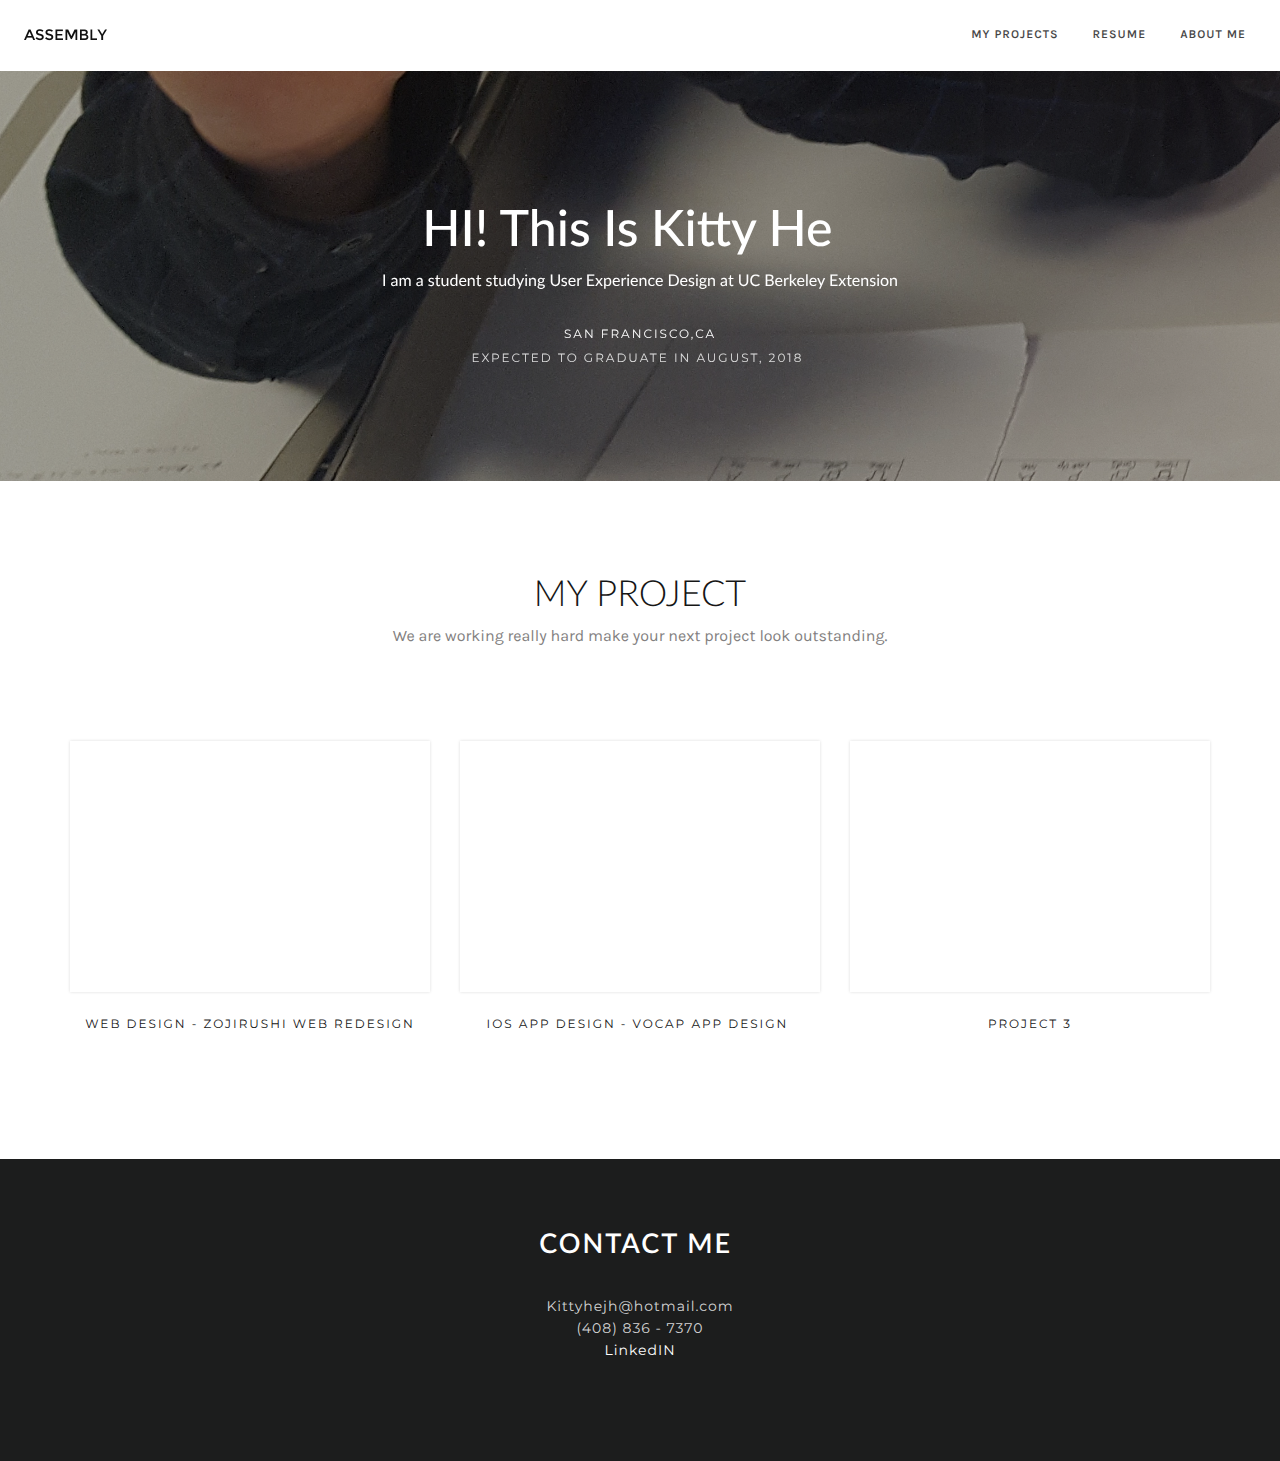
==== commit 92b32673: "[update]" ====
--- a/index.html
+++ b/index.html
@@ -23,10 +23,10 @@
   <link rel="stylesheet" type="text/css" href="fonts/ionicons.css" >
   <!-- lightbox plugin -->
   <link rel="stylesheet" type="text/css" href="css/lightGallery.css" >
-  <!-- google fonts --><link rel='stylesheet' type='text/css' href='https://fonts.googleapis.com/css?family=Montserrat%7CLato:400%7CMontserrat%7CKarla:400,700%7COswald:300,400%7CPlayfair+Display'>
- </head> 
- <body class='omg'> 
-
+  <!-- google fonts --><link rel='stylesheet' type='text/css' href='https://fonts.googleapis.com/css?family=Montserrat%7CLato:400%7CMontserrat%7CKarla:400,700%7COswald:300,400%7CPlayfair+Display'>
+ </head> 
+ <body class='omg'> 
+
 
  <nav class="cntrl-nav navbar omg_component nav-light bg-white" style="display: block;">
     <div class="container-fluid">
@@ -63,8 +63,8 @@
 				<div class="slideshow hide-dots" style=" left: 0px; top: 0px;"><div class="slide">
 						
 							<div class="col-md-8 padd-top-2x padd-bottom-2x  text-center col-md-offset-2">
-							<h2 class="text-center title capitalize" data-gramm_id="84b1638e-0811-db4c-4275-2057fd412e77" data-gramm="true" spellcheck="false" data-gramm_editor="true" style="font-family: Lato; letter-spacing: 0px; text-decoration: none; font-size: 50px;">HI! this is Kitty He&nbsp;&nbsp;</h2><grammarly-btn><div class="_1BN1N Kzi1t _2DJZN" style="z-index: 2; transform: translate(722.073px, 155.48px);"><div class="_1HjH7"><div title="Protected by Grammarly" class="_3qe6h">&nbsp;</div></div></div></grammarly-btn>
-								<p class="text-sm  padd-bottom-xs" data-gramm_id="9007f3a4-b893-a5bd-74d0-1919842782e5" data-gramm="true" spellcheck="false" data-gramm_editor="true" style="font-family: Lato;">I am a student studying User Experience Design at UC Berkeley Extension</p><grammarly-btn><div class="_1BN1N Kzi1t _2DJZN" style="z-index: 2; transform: translate(735px, 204px);"><div class="_1HjH7"><div title="Protected by Grammarly" class="_3qe6h">&nbsp;</div></div></div></grammarly-btn>
+							<h2 class="text-center title capitalize" data-gramm_id="84b1638e-0811-db4c-4275-2057fd412e77" data-gramm="true" spellcheck="false" data-gramm_editor="true" style="font-family: Lato; letter-spacing: 0px; text-decoration: none; font-size: 50px;">HI! this is Kitty He&nbsp;&nbsp;</h2>
+								<p class="text-sm  padd-bottom-xs" data-gramm_id="9007f3a4-b893-a5bd-74d0-1919842782e5" data-gramm="true" spellcheck="false" data-gramm_editor="true" style="font-family: Lato;">I am a student studying User Experience Design at UC Berkeley Extension</p>
 								<p class="" spellcheck="true">
 									
 								</p>
@@ -83,7 +83,7 @@
 		<div class="container padd-top-lg padd-bottom-lg">
 			<div class="row">
 				<h1 class="title thin uppercase" style="opacity: 1; text-align: center; font-family: Lato; font-size: 36px; font-weight: 900; text-decoration: none;" data-gramm_id="3eb10cf6-737a-e6a6-a2b6-f8f303f35935" data-gramm="true" spellcheck="false" data-gramm_editor="true">
-					MY PROJECT</h1><grammarly-btn class=""><div class="_1BN1N Kzi1t _2DJZN" style="z-index: 2; transform: translate(1140px, 52px);"><div class="_1HjH7"><div title="Protected by Grammarly" class="_3qe6h">&nbsp;</div></div></div></grammarly-btn>
+					MY PROJECT</h1>
 				<p class="padd-bottom-sm color-primary text-sm" style="text-align: center;">
 					We are working really hard make your next project look outstanding.
 				</p>
@@ -91,11 +91,11 @@
 					<div class="bg-img" style="background-image: url('img/user_uploads/1519878167-no_mockup_5.png');">
 						<div class="overlay">
 							<div class="padd-top-2x padd-bottom-2x text-center">
-								<a href="#" class="btn btn-white-border">take a look</a>
+								<a href="zojirushi.html" class="btn btn-white-border">take a look</a>
 							</div>
 						</div>
 					</div>
-					<p class="hero-subtitle text-center padd-top-xs" data-gramm_id="60055e76-63b4-74d6-c6df-fe7982084c38" data-gramm="true" spellcheck="false" data-gramm_editor="true">						wEB DESign - zojirushi web redesign</p><grammarly-btn><div class="_1BN1N Kzi1t BD-0J _7_mnr _2DJZN" style="z-index: 2; transform: translate(362px, 319px);"><div class="_1HjH7"><div title="Protected by Grammarly" class="_3qe6h">&nbsp;</div></div></div></grammarly-btn>
+					<p class="hero-subtitle text-center padd-top-xs" data-gramm_id="60055e76-63b4-74d6-c6df-fe7982084c38" data-gramm="true" spellcheck="false" data-gramm_editor="true">						wEB DESign - zojirushi web redesign</p>
 				</div>
 
 				<div class="col-md-4 col-sm-6 padd-top-md padd-bottom-md">
@@ -106,7 +106,7 @@
 							</div>
 						</div>
 					</div>
-					<p class="hero-subtitle text-center padd-top-xs" data-gramm_id="89f2f08a-dcc3-158c-8a35-2b46abb3e2f6" data-gramm="true" spellcheck="false" data-gramm_editor="true">IOS APP DESIGN - VOCAP APP DESIGN&nbsp;</p><grammarly-btn><div class="_1BN1N Kzi1t BD-0J _7_mnr _2DJZN" style="z-index: 2; transform: translate(362px, 319px);"><div class="_1HjH7"><div title="Protected by Grammarly" class="_3qe6h">&nbsp;</div></div></div></grammarly-btn>
+					<p class="hero-subtitle text-center padd-top-xs" data-gramm_id="89f2f08a-dcc3-158c-8a35-2b46abb3e2f6" data-gramm="true" spellcheck="false" data-gramm_editor="true">IOS APP DESIGN - VOCAP APP DESIGN&nbsp;</p>
 				</div>
 
 				<div class="col-md-4 col-sm-6 padd-top-md padd-bottom-md">
@@ -144,11 +144,11 @@
         <p class="">
           
         </p>
-      </div><p class="col-md-4   color-primary" spellcheck="true" style="text-align: center;  left: 0px; top: 0px; font-family: Montserrat; font-weight: 400; letter-spacing: 1px; font-size: 14px;">Kittyhejh@hotmail.com<br>(408) 836 - 7370<br>https://www.linkedin.com/in/kittyhejh/<br>&nbsp;</p>
+      </div><p class="col-md-4   color-primary" spellcheck="true" style="text-align: center;  left: 0px; top: 0px; font-family: Montserrat; font-weight: 400; letter-spacing: 1px; font-size: 14px;">Kittyhejh@hotmail.com<br>(408) 836 - 7370<br><a href="www.linkedin.com/in/kittyhejh">LinkedIN</a><br>&nbsp;</p>
     </div>
     </div>
   </div>
-</footer>
+</footer>
     <!-- footer includes & scripts -->
     <script type="text/javascript" src="js/jquery.min.js"></script>
     <script type="text/javascript" src="bootstrap/js/bootstrap.min.js"></script>
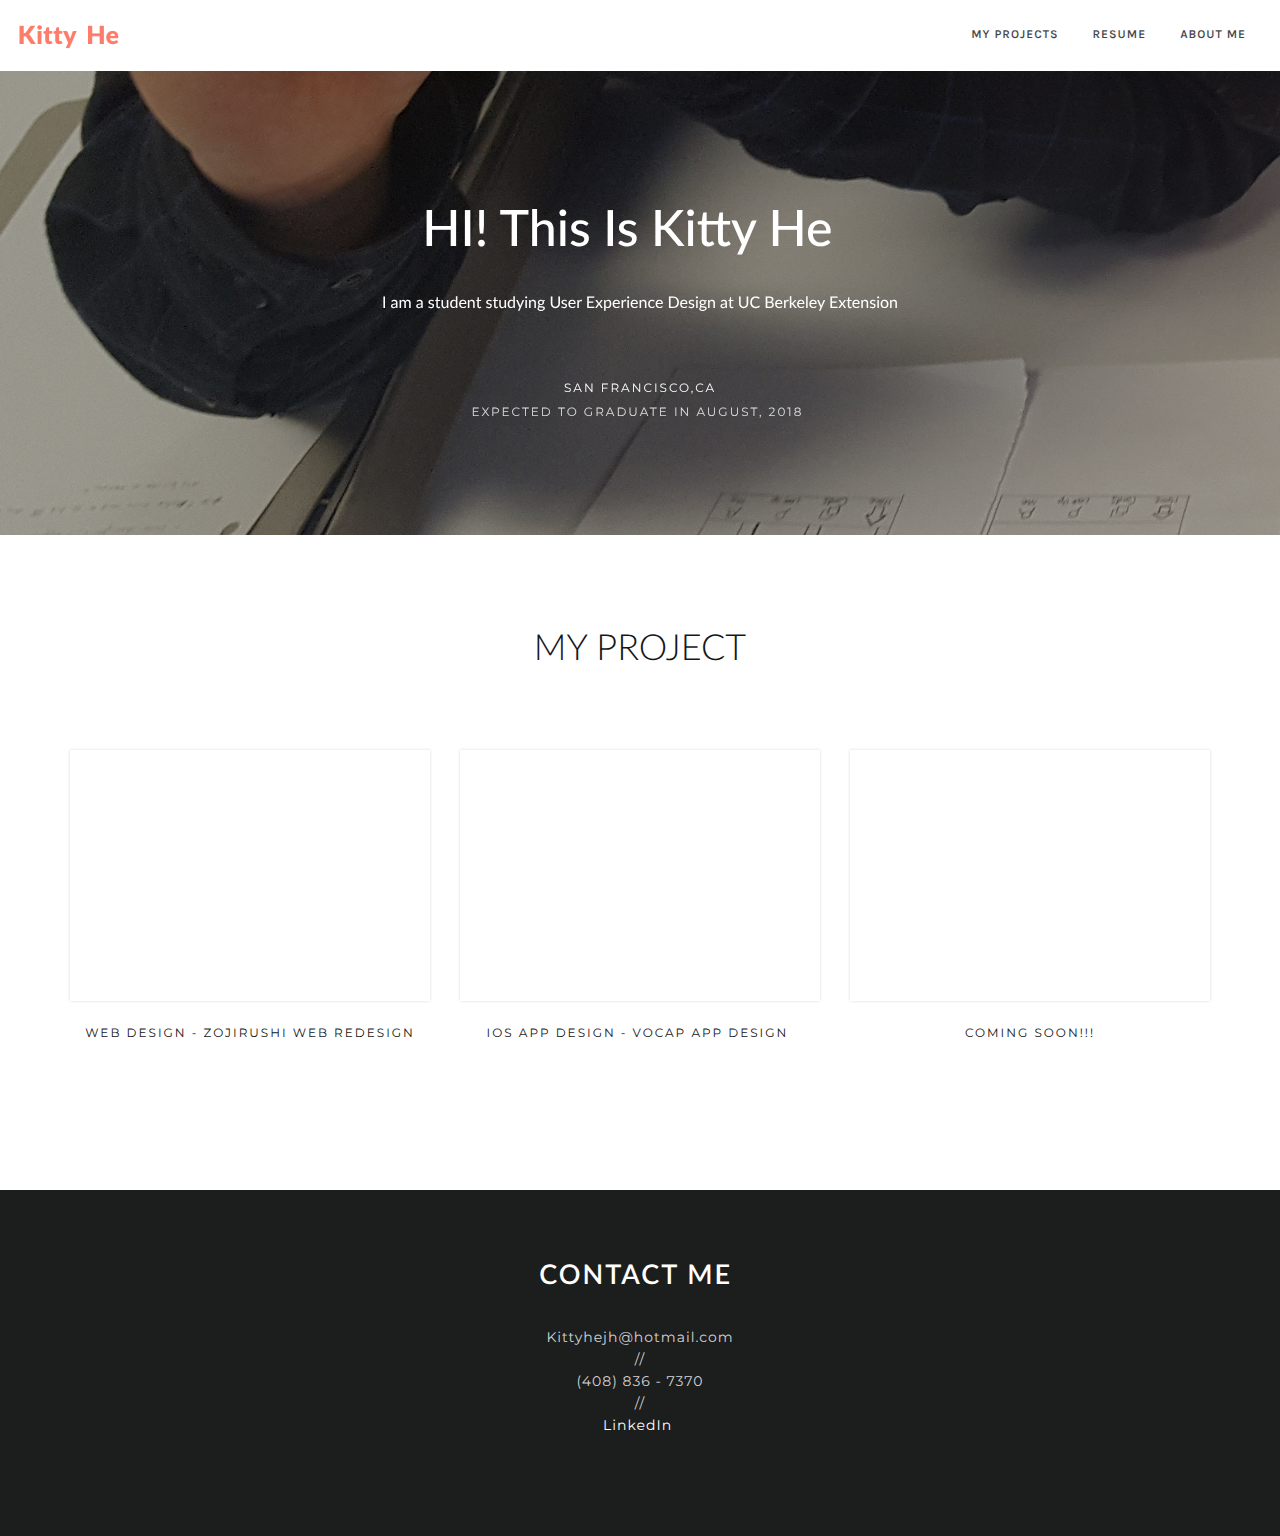
==== commit f85f91a1: "[init]" ====
--- a/index.html
+++ b/index.html
@@ -4,7 +4,7 @@
   <meta charset="UTF-8">
   <meta content="IE=edge,chrome=1" http-equiv="X-UA-Compatible">
   <meta content="width=device-width, initial-scale=1, maximum-scale=1, user-scalable=0" name="viewport">
-  <title>Your title</title>
+  <title>Jiahui(Kitty) He UX Design Portfolio</title>
   <!-- bootstrap css placed in /bootstrap folder -->
   <link rel="stylesheet" type="text/css" href="bootstrap/css/bootstrap.min.css" >
   <!-- animate.css for wow.js fonts -->
@@ -23,7 +23,7 @@
   <link rel="stylesheet" type="text/css" href="fonts/ionicons.css" >
   <!-- lightbox plugin -->
   <link rel="stylesheet" type="text/css" href="css/lightGallery.css" >
-  <!-- google fonts --><link rel='stylesheet' type='text/css' href='https://fonts.googleapis.com/css?family=Montserrat%7CLato:400%7CMontserrat%7CKarla:400,700%7COswald:300,400%7CPlayfair+Display'>
+  <!-- google fonts --><link rel='stylesheet' type='text/css' href='https://fonts.googleapis.com/css?family=Lato:400%7CRoboto%7CMontserrat%7CLato:400%7CMontserrat%7CKarla:400,700%7COswald:300,400%7CPlayfair+Display'>
  </head> 
  <body class='omg'> 
 
@@ -33,7 +33,7 @@
       <!-- Brand and toggle get grouped for better mobile display -->
 
       <div class="navbar-header">
-        <a class="navbar-toggle collapsed icon ion-navicon nav-collapse-icon" data-target="#mainmenu" data-toggle="collapse"></a> <a class="navbar-brand" href="index.html"><img alt="image" class="img-responsive" src="img/logob.png"></a>
+        <a class="navbar-toggle collapsed icon ion-navicon nav-collapse-icon" data-target="#mainmenu" data-toggle="collapse"></a> <a class="navbar-brand" href="index.html"><img alt="image" class="img-responsive" src="img/user_uploads/1519898785-sign.png"></a>
       </div><!-- Collect the nav links, forms, and other content for toggling -->
 
       <div class="collapse navbar-collapse" id="mainmenu">
@@ -42,7 +42,7 @@
           <li class="">
             <a href="#" class="">My projects&nbsp;</a>
           </li><li class="">
-            <a href="#" class="">RESUME&nbsp;</a>
+            <a href="https://drive.google.com/file/d/1_PTtkw5AXMwNaDxo06s0ruiL3Az7MXuJ/view?usp=sharing" class="">RESUME&nbsp;</a>
           </li><li class="">
             <a href="#" class="">aBOUT ME&nbsp;</a>
           </li>
@@ -63,8 +63,8 @@
 				<div class="slideshow hide-dots" style=" left: 0px; top: 0px;"><div class="slide">
 						
 							<div class="col-md-8 padd-top-2x padd-bottom-2x  text-center col-md-offset-2">
-							<h2 class="text-center title capitalize" data-gramm_id="84b1638e-0811-db4c-4275-2057fd412e77" data-gramm="true" spellcheck="false" data-gramm_editor="true" style="font-family: Lato; letter-spacing: 0px; text-decoration: none; font-size: 50px;">HI! this is Kitty He&nbsp;&nbsp;</h2>
-								<p class="text-sm  padd-bottom-xs" data-gramm_id="9007f3a4-b893-a5bd-74d0-1919842782e5" data-gramm="true" spellcheck="false" data-gramm_editor="true" style="font-family: Lato;">I am a student studying User Experience Design at UC Berkeley Extension</p>
+							<h2 class="text-center title capitalize" data-gramm_id="84b1638e-0811-db4c-4275-2057fd412e77" data-gramm="true" spellcheck="false" data-gramm_editor="true" style="font-family: Lato; letter-spacing: 0px; text-decoration: none; font-size: 50px;">HI! this is Kitty He&nbsp;&nbsp;</h2><grammarly-btn><div class="_1BN1N Kzi1t _2DJZN" style="z-index: 2; transform: translate(722.073px, 155.48px);"><div class="_1HjH7"><div title="Protected by Grammarly" class="_3qe6h">&nbsp;</div></div></div></grammarly-btn>
+								<p class="text-sm  padd-bottom-xs" data-gramm_id="9007f3a4-b893-a5bd-74d0-1919842782e5" data-gramm="true" spellcheck="false" data-gramm_editor="true" style="font-family: Lato;">I am a student studying User Experience Design at UC Berkeley Extension</p><grammarly-btn><div class="_1BN1N Kzi1t _2DJZN" style="z-index: 2; transform: translate(735px, 204px);"><div class="_1HjH7"><div title="Protected by Grammarly" class="_3qe6h">&nbsp;</div></div></div></grammarly-btn>
 								<p class="" spellcheck="true">
 									
 								</p>
@@ -83,43 +83,40 @@
 		<div class="container padd-top-lg padd-bottom-lg">
 			<div class="row">
 				<h1 class="title thin uppercase" style="opacity: 1; text-align: center; font-family: Lato; font-size: 36px; font-weight: 900; text-decoration: none;" data-gramm_id="3eb10cf6-737a-e6a6-a2b6-f8f303f35935" data-gramm="true" spellcheck="false" data-gramm_editor="true">
-					MY PROJECT</h1>
-				<p class="padd-bottom-sm color-primary text-sm" style="text-align: center;">
-					We are working really hard make your next project look outstanding.
-				</p>
+					MY PROJECT</h1><grammarly-btn class=""><div class="_1BN1N Kzi1t _2DJZN" style="z-index: 2; transform: translate(1140px, 52px);"><div class="_1HjH7"><div title="Protected by Grammarly" class="_3qe6h">&nbsp;</div></div></div></grammarly-btn>
+				
 				<div class="col-md-4 col-sm-6 padd-top-md padd-bottom-md">
 					<div class="bg-img" style="background-image: url('img/user_uploads/1519878167-no_mockup_5.png');">
 						<div class="overlay">
 							<div class="padd-top-2x padd-bottom-2x text-center">
-								<a href="zojirushi.html" class="btn btn-white-border">take a look</a>
+								<a href="zojirushidesign.html" class="btn btn-white-border">take a look</a>
 							</div>
 						</div>
 					</div>
-					<p class="hero-subtitle text-center padd-top-xs" data-gramm_id="60055e76-63b4-74d6-c6df-fe7982084c38" data-gramm="true" spellcheck="false" data-gramm_editor="true">						wEB DESign - zojirushi web redesign</p>
+					<p class="hero-subtitle text-center padd-top-xs" data-gramm_id="60055e76-63b4-74d6-c6df-fe7982084c38" data-gramm="true" spellcheck="false" data-gramm_editor="true">						wEB DESign - zojirushi web redesign</p><grammarly-btn><div class="_1BN1N Kzi1t BD-0J _7_mnr _2DJZN" style="z-index: 2; transform: translate(362px, 319px);"><div class="_1HjH7"><div title="Protected by Grammarly" class="_3qe6h">&nbsp;</div></div></div></grammarly-btn>
 				</div>
 
 				<div class="col-md-4 col-sm-6 padd-top-md padd-bottom-md">
-					<div class="bg-img" style="background-image: url('img/user_uploads/1519807940-Features mock up.png');">
+					<div class="bg-img" style="background-image: url('img/user_uploads/1519953052-Portfolio_VOCAP Surface .png');">
 						<div class="overlay">
 							<div class="padd-top-2x padd-bottom-2x text-center">
-								<a href="#" class="btn btn-white-border">take a look</a>
+								<a href="vocapdesign.html" class="btn btn-white-border">take a look</a>
 							</div>
 						</div>
 					</div>
-					<p class="hero-subtitle text-center padd-top-xs" data-gramm_id="89f2f08a-dcc3-158c-8a35-2b46abb3e2f6" data-gramm="true" spellcheck="false" data-gramm_editor="true">IOS APP DESIGN - VOCAP APP DESIGN&nbsp;</p>
+					<p class="hero-subtitle text-center padd-top-xs" data-gramm_id="89f2f08a-dcc3-158c-8a35-2b46abb3e2f6" data-gramm="true" spellcheck="false" data-gramm_editor="true">IOS APP DESIGN - VOCAP APP DESIGN&nbsp;</p><grammarly-btn><div class="_1BN1N Kzi1t BD-0J _7_mnr _2DJZN" style="z-index: 2; transform: translate(362px, 319px);"><div class="_1HjH7"><div title="Protected by Grammarly" class="_3qe6h">&nbsp;</div></div></div></grammarly-btn>
 				</div>
 
 				<div class="col-md-4 col-sm-6 padd-top-md padd-bottom-md">
-					<div class="bg-img" style="background-image:url('https://images.unsplash.com/photo-1453133451515-5ff7c1d0d63c?ixlib=rb-0.3.5&amp;q=80&amp;fm=jpg&amp;crop=entropy&amp;w=400&amp;fit=max&amp;s=8e29eb26ae7415b02c1d1af049595152')">
+					<div class="bg-img" style="background-image: url('https://unsplash.it/1590/822?image=1056');">
 						<div class="overlay">
 							<div class="padd-top-2x padd-bottom-2x text-center">
-								<a href="#" class="btn btn-white-border">take a look</a>
+								<a href="#" class="btn btn-white-border">stay tuned</a>
 							</div>
 						</div>
 					</div>
 					<p class="hero-subtitle text-center padd-top-xs">
-						Project 3
-					</p>
+						coming soon!!!</p>
 				</div>
 				
 			</div>
@@ -144,7 +141,7 @@
         <p class="">
           
         </p>
-      </div><p class="col-md-4   color-primary" spellcheck="true" style="text-align: center;  left: 0px; top: 0px; font-family: Montserrat; font-weight: 400; letter-spacing: 1px; font-size: 14px;">Kittyhejh@hotmail.com<br>(408) 836 - 7370<br><a href="www.linkedin.com/in/kittyhejh">LinkedIN</a><br>&nbsp;</p>
+      </div><p class="col-md-4   color-primary" spellcheck="true" style="text-align: center;  left: 0px; top: 0px; font-family: Montserrat; font-weight: 400; letter-spacing: 1px; font-size: 14px;">Kittyhejh@hotmail.com<br>//<br>(408) 836 - 7370<br>//<br><a href="https://www.linkedin.com/in/kittyhejh/">LinkedIn</a>&nbsp;<br>&nbsp;</p>
     </div>
     </div>
   </div>
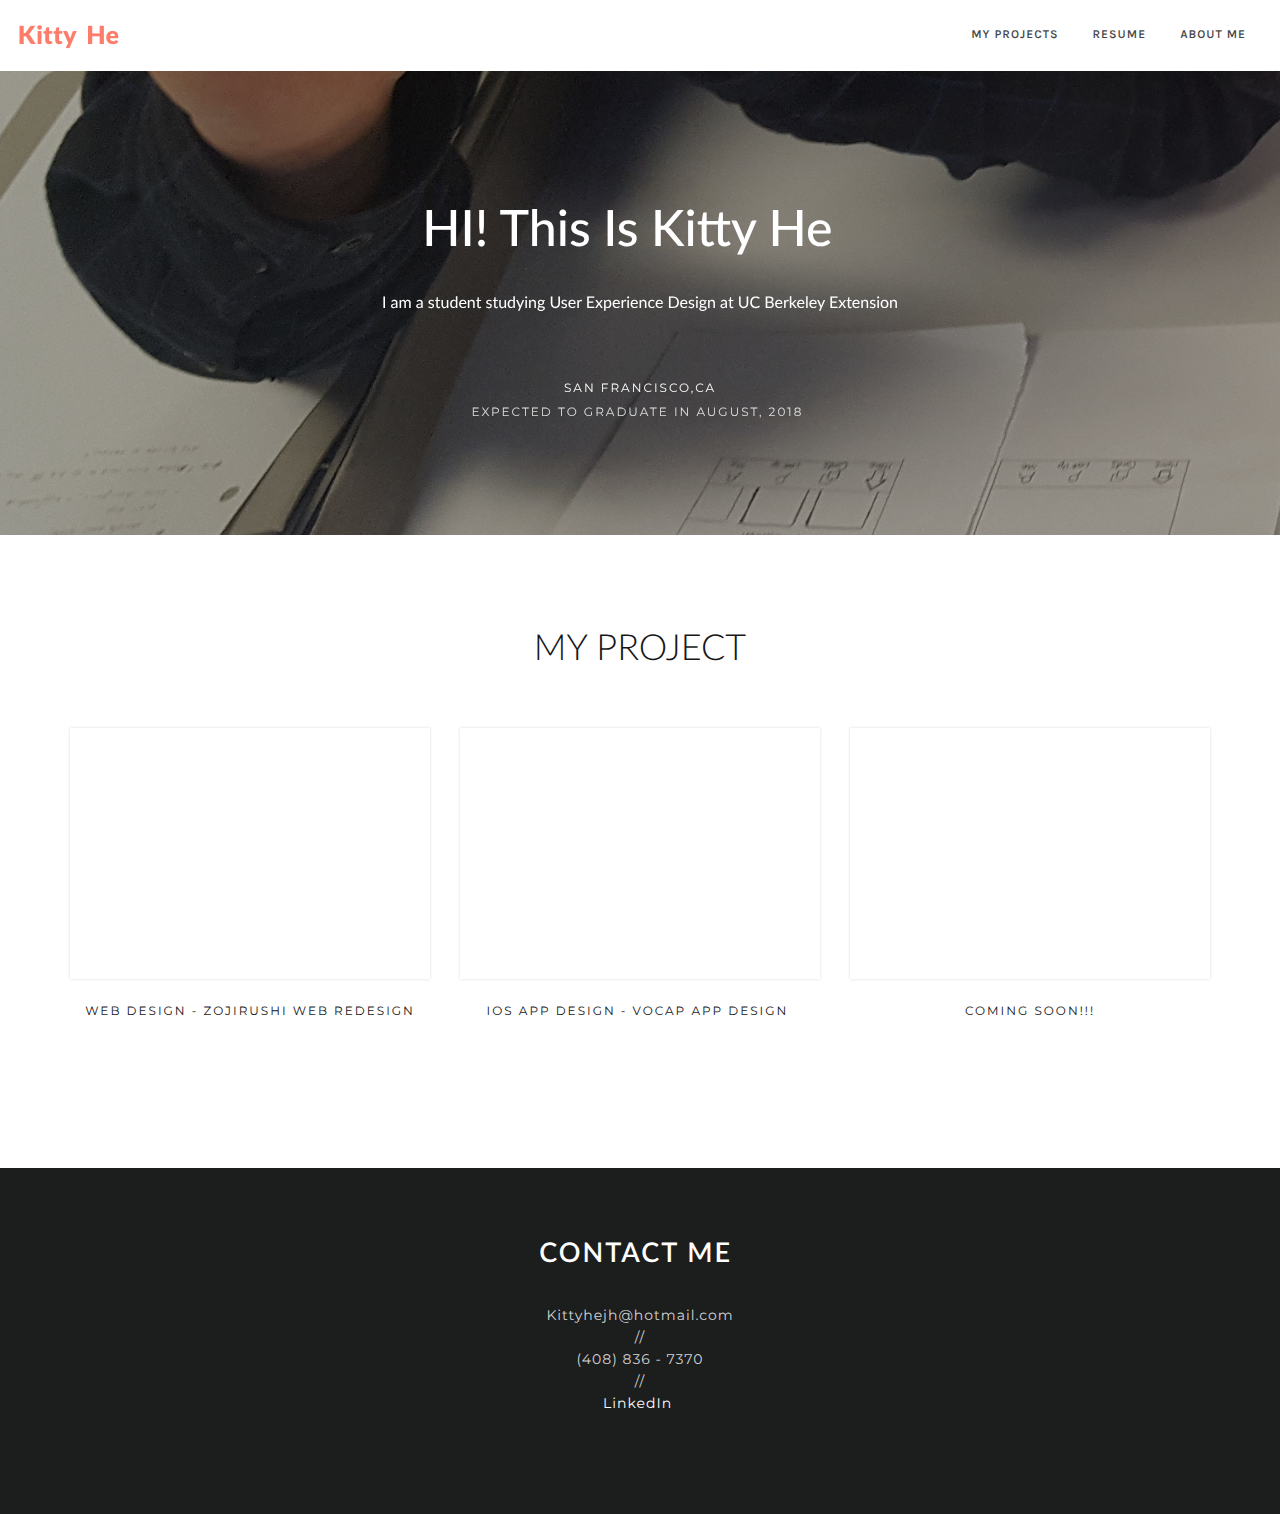
==== commit 4ac6c66f: "[update_delete_button]" ====
--- a/index.html
+++ b/index.html
@@ -63,8 +63,8 @@
 				<div class="slideshow hide-dots" style=" left: 0px; top: 0px;"><div class="slide">
 						
 							<div class="col-md-8 padd-top-2x padd-bottom-2x  text-center col-md-offset-2">
-							<h2 class="text-center title capitalize" data-gramm_id="84b1638e-0811-db4c-4275-2057fd412e77" data-gramm="true" spellcheck="false" data-gramm_editor="true" style="font-family: Lato; letter-spacing: 0px; text-decoration: none; font-size: 50px;">HI! this is Kitty He&nbsp;&nbsp;</h2><grammarly-btn><div class="_1BN1N Kzi1t _2DJZN" style="z-index: 2; transform: translate(722.073px, 155.48px);"><div class="_1HjH7"><div title="Protected by Grammarly" class="_3qe6h">&nbsp;</div></div></div></grammarly-btn>
-								<p class="text-sm  padd-bottom-xs" data-gramm_id="9007f3a4-b893-a5bd-74d0-1919842782e5" data-gramm="true" spellcheck="false" data-gramm_editor="true" style="font-family: Lato;">I am a student studying User Experience Design at UC Berkeley Extension</p><grammarly-btn><div class="_1BN1N Kzi1t _2DJZN" style="z-index: 2; transform: translate(735px, 204px);"><div class="_1HjH7"><div title="Protected by Grammarly" class="_3qe6h">&nbsp;</div></div></div></grammarly-btn>
+							<h2 class="text-center title capitalize" data-gramm_id="84b1638e-0811-db4c-4275-2057fd412e77" data-gramm="true" spellcheck="false" data-gramm_editor="true" style="font-family: Lato; letter-spacing: 0px; text-decoration: none; font-size: 50px;">HI! this is Kitty He&nbsp;&nbsp;</h2><div class="_1BN1N Kzi1t _2DJZN" style="z-index: 2; transform: translate(722.073px, 155.48px);"><div class="_1HjH7"><div title="Protected by Grammarly" class="_3qe6h">&nbsp;</div></div></div>
+								<p class="text-sm  padd-bottom-xs" data-gramm_id="9007f3a4-b893-a5bd-74d0-1919842782e5" data-gramm="true" spellcheck="false" data-gramm_editor="true" style="font-family: Lato;">I am a student studying User Experience Design at UC Berkeley Extension</p><div class="_1BN1N Kzi1t _2DJZN" style="z-index: 2; transform: translate(735px, 204px);"><div class="_1HjH7"><div title="Protected by Grammarly" class="_3qe6h">&nbsp;</div></div></div>
 								<p class="" spellcheck="true">
 									
 								</p>
@@ -83,7 +83,7 @@
 		<div class="container padd-top-lg padd-bottom-lg">
 			<div class="row">
 				<h1 class="title thin uppercase" style="opacity: 1; text-align: center; font-family: Lato; font-size: 36px; font-weight: 900; text-decoration: none;" data-gramm_id="3eb10cf6-737a-e6a6-a2b6-f8f303f35935" data-gramm="true" spellcheck="false" data-gramm_editor="true">
-					MY PROJECT</h1><grammarly-btn class=""><div class="_1BN1N Kzi1t _2DJZN" style="z-index: 2; transform: translate(1140px, 52px);"><div class="_1HjH7"><div title="Protected by Grammarly" class="_3qe6h">&nbsp;</div></div></div></grammarly-btn>
+					MY PROJECT</h1><div class="_1BN1N Kzi1t _2DJZN" style="z-index: 2; transform: translate(1140px, 52px);"><div class="_1HjH7"></div></div>
 				
 				<div class="col-md-4 col-sm-6 padd-top-md padd-bottom-md">
 					<div class="bg-img" style="background-image: url('img/user_uploads/1519878167-no_mockup_5.png');">
@@ -93,7 +93,7 @@
 							</div>
 						</div>
 					</div>
-					<p class="hero-subtitle text-center padd-top-xs" data-gramm_id="60055e76-63b4-74d6-c6df-fe7982084c38" data-gramm="true" spellcheck="false" data-gramm_editor="true">						wEB DESign - zojirushi web redesign</p><grammarly-btn><div class="_1BN1N Kzi1t BD-0J _7_mnr _2DJZN" style="z-index: 2; transform: translate(362px, 319px);"><div class="_1HjH7"><div title="Protected by Grammarly" class="_3qe6h">&nbsp;</div></div></div></grammarly-btn>
+					<p class="hero-subtitle text-center padd-top-xs" data-gramm_id="60055e76-63b4-74d6-c6df-fe7982084c38" data-gramm="true" spellcheck="false" data-gramm_editor="true">						wEB DESign - zojirushi web redesign</p><div class="_1BN1N Kzi1t BD-0J _7_mnr _2DJZN" style="z-index: 2; transform: translate(362px, 319px);"><div class="_1HjH7"><div title="Protected by Grammarly" class="_3qe6h">&nbsp;</div></div></div>
 				</div>
 
 				<div class="col-md-4 col-sm-6 padd-top-md padd-bottom-md">
@@ -104,7 +104,7 @@
 							</div>
 						</div>
 					</div>
-					<p class="hero-subtitle text-center padd-top-xs" data-gramm_id="89f2f08a-dcc3-158c-8a35-2b46abb3e2f6" data-gramm="true" spellcheck="false" data-gramm_editor="true">IOS APP DESIGN - VOCAP APP DESIGN&nbsp;</p><grammarly-btn><div class="_1BN1N Kzi1t BD-0J _7_mnr _2DJZN" style="z-index: 2; transform: translate(362px, 319px);"><div class="_1HjH7"><div title="Protected by Grammarly" class="_3qe6h">&nbsp;</div></div></div></grammarly-btn>
+					<p class="hero-subtitle text-center padd-top-xs" data-gramm_id="89f2f08a-dcc3-158c-8a35-2b46abb3e2f6" data-gramm="true" spellcheck="false" data-gramm_editor="true">IOS APP DESIGN - VOCAP APP DESIGN&nbsp;</p><div class="_1BN1N Kzi1t BD-0J _7_mnr _2DJZN" style="z-index: 2; transform: translate(362px, 319px);"><div class="_1HjH7"></div></div>
 				</div>
 
 				<div class="col-md-4 col-sm-6 padd-top-md padd-bottom-md">
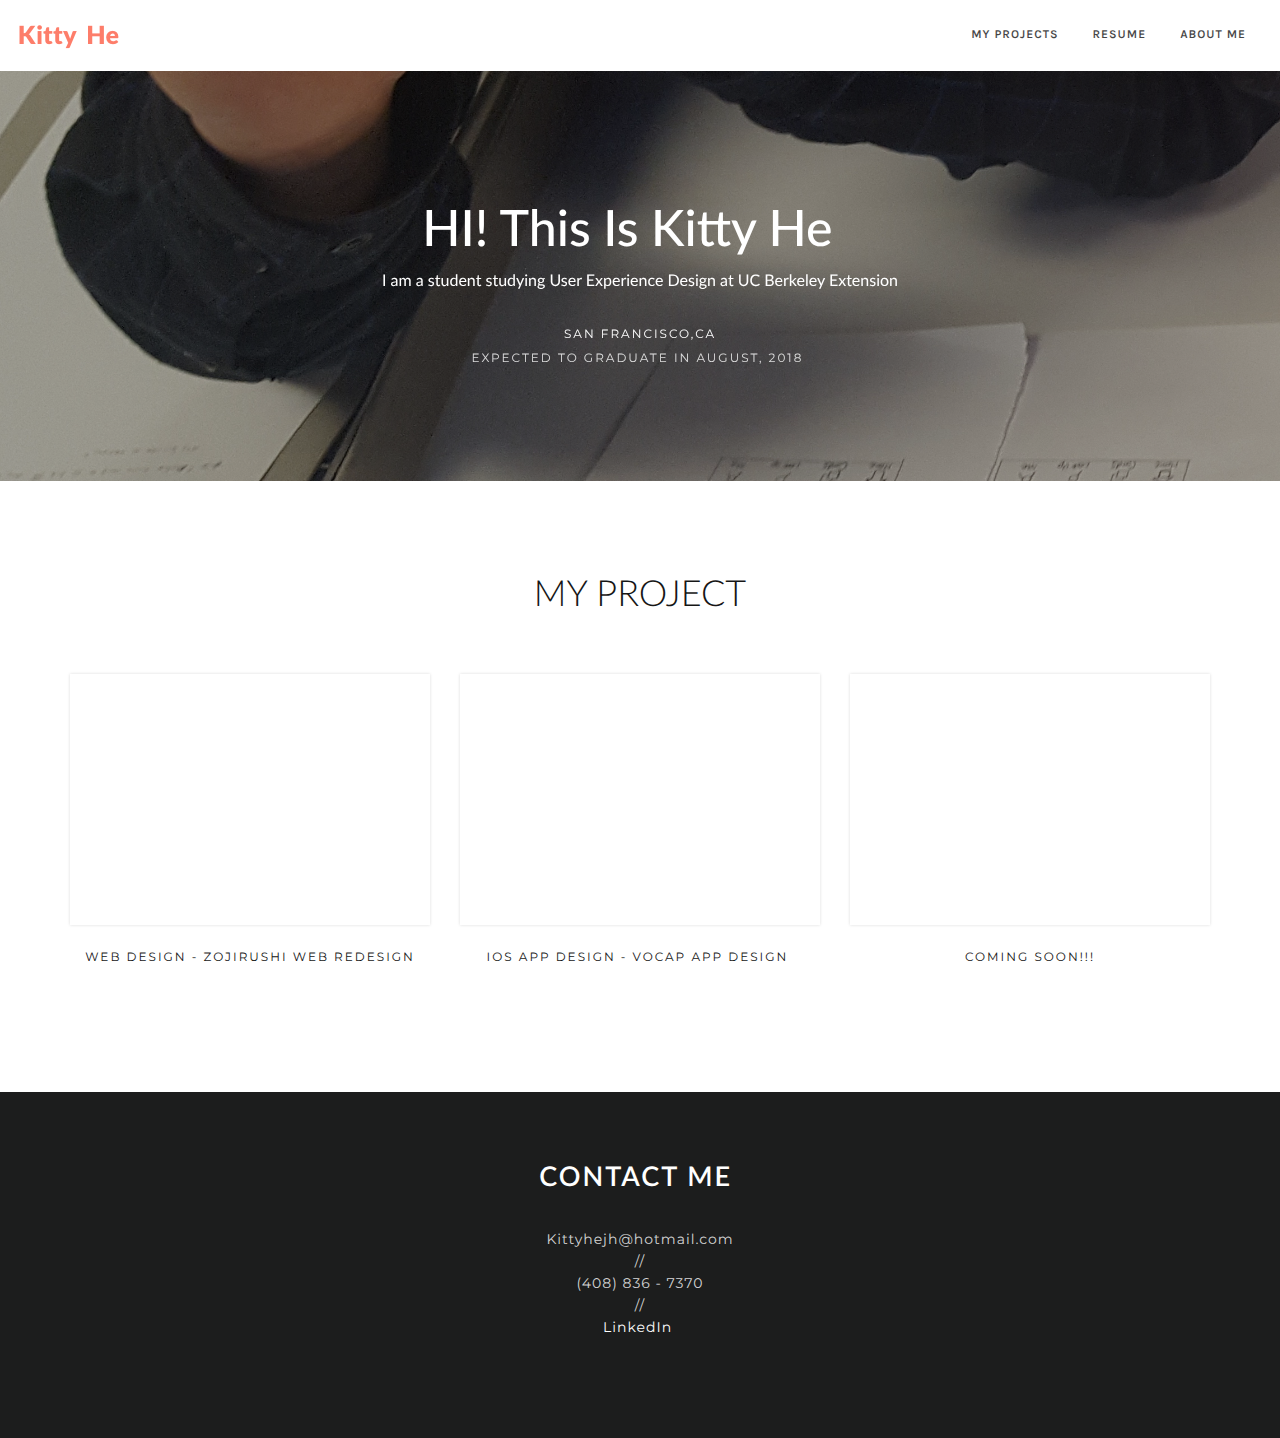
==== commit fa518df3: "[update_delete_grammarly]" ====
--- a/index.html
+++ b/index.html
@@ -63,8 +63,8 @@
 				<div class="slideshow hide-dots" style=" left: 0px; top: 0px;"><div class="slide">
 						
 							<div class="col-md-8 padd-top-2x padd-bottom-2x  text-center col-md-offset-2">
-							<h2 class="text-center title capitalize" data-gramm_id="84b1638e-0811-db4c-4275-2057fd412e77" data-gramm="true" spellcheck="false" data-gramm_editor="true" style="font-family: Lato; letter-spacing: 0px; text-decoration: none; font-size: 50px;">HI! this is Kitty He&nbsp;&nbsp;</h2><div class="_1BN1N Kzi1t _2DJZN" style="z-index: 2; transform: translate(722.073px, 155.48px);"><div class="_1HjH7"><div title="Protected by Grammarly" class="_3qe6h">&nbsp;</div></div></div>
-								<p class="text-sm  padd-bottom-xs" data-gramm_id="9007f3a4-b893-a5bd-74d0-1919842782e5" data-gramm="true" spellcheck="false" data-gramm_editor="true" style="font-family: Lato;">I am a student studying User Experience Design at UC Berkeley Extension</p><div class="_1BN1N Kzi1t _2DJZN" style="z-index: 2; transform: translate(735px, 204px);"><div class="_1HjH7"><div title="Protected by Grammarly" class="_3qe6h">&nbsp;</div></div></div>
+							<h2 class="text-center title capitalize" data-gramm_id="84b1638e-0811-db4c-4275-2057fd412e77" data-gramm="true" spellcheck="false" data-gramm_editor="true" style="font-family: Lato; letter-spacing: 0px; text-decoration: none; font-size: 50px;">HI! this is Kitty He&nbsp;&nbsp;</h2><div class="_1BN1N Kzi1t _2DJZN" style="z-index: 2; transform: translate(722.073px, 155.48px);"><div class="_1HjH7"></div></div>
+								<p class="text-sm  padd-bottom-xs" data-gramm_id="9007f3a4-b893-a5bd-74d0-1919842782e5" data-gramm="true" spellcheck="false" data-gramm_editor="true" style="font-family: Lato;">I am a student studying User Experience Design at UC Berkeley Extension</p><div class="_1BN1N Kzi1t _2DJZN" style="z-index: 2; transform: translate(735px, 204px);"><div class="_1HjH7"></div></div>
 								<p class="" spellcheck="true">
 									
 								</p>
@@ -93,7 +93,7 @@
 							</div>
 						</div>
 					</div>
-					<p class="hero-subtitle text-center padd-top-xs" data-gramm_id="60055e76-63b4-74d6-c6df-fe7982084c38" data-gramm="true" spellcheck="false" data-gramm_editor="true">						wEB DESign - zojirushi web redesign</p><div class="_1BN1N Kzi1t BD-0J _7_mnr _2DJZN" style="z-index: 2; transform: translate(362px, 319px);"><div class="_1HjH7"><div title="Protected by Grammarly" class="_3qe6h">&nbsp;</div></div></div>
+					<p class="hero-subtitle text-center padd-top-xs" data-gramm_id="60055e76-63b4-74d6-c6df-fe7982084c38" data-gramm="true" spellcheck="false" data-gramm_editor="true">						wEB DESign - zojirushi web redesign</p><div class="_1BN1N Kzi1t BD-0J _7_mnr _2DJZN" style="z-index: 2; transform: translate(362px, 319px);"><div class="_1HjH7"></div></div>
 				</div>
 
 				<div class="col-md-4 col-sm-6 padd-top-md padd-bottom-md">
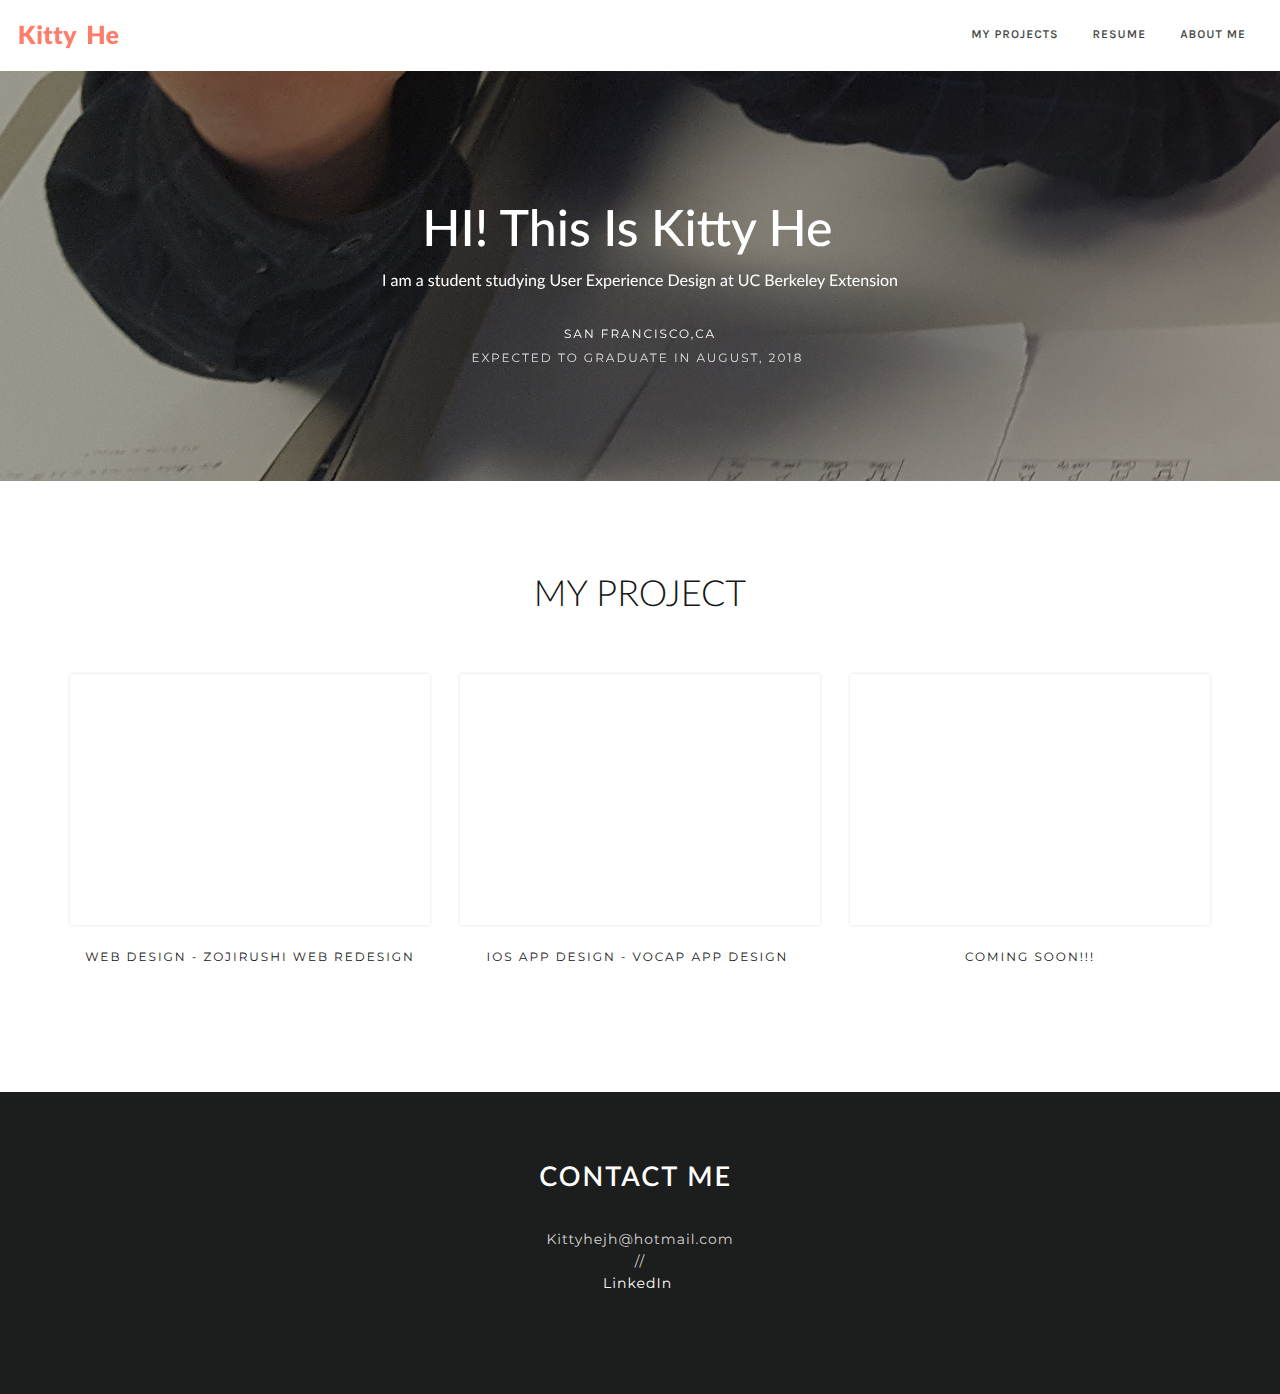
==== commit 4a3ae3f8: "[update_delete_phone_numbery]" ====
--- a/index.html
+++ b/index.html
@@ -141,7 +141,7 @@
         <p class="">
           
         </p>
-      </div><p class="col-md-4   color-primary" spellcheck="true" style="text-align: center;  left: 0px; top: 0px; font-family: Montserrat; font-weight: 400; letter-spacing: 1px; font-size: 14px;">Kittyhejh@hotmail.com<br>//<br>(408) 836 - 7370<br>//<br><a href="https://www.linkedin.com/in/kittyhejh/">LinkedIn</a>&nbsp;<br>&nbsp;</p>
+      </div><p class="col-md-4   color-primary" spellcheck="true" style="text-align: center;  left: 0px; top: 0px; font-family: Montserrat; font-weight: 400; letter-spacing: 1px; font-size: 14px;">Kittyhejh@hotmail.com<br>//<br><a href="https://www.linkedin.com/in/kittyhejh/">LinkedIn</a>&nbsp;<br>&nbsp;</p>
     </div>
     </div>
   </div>
